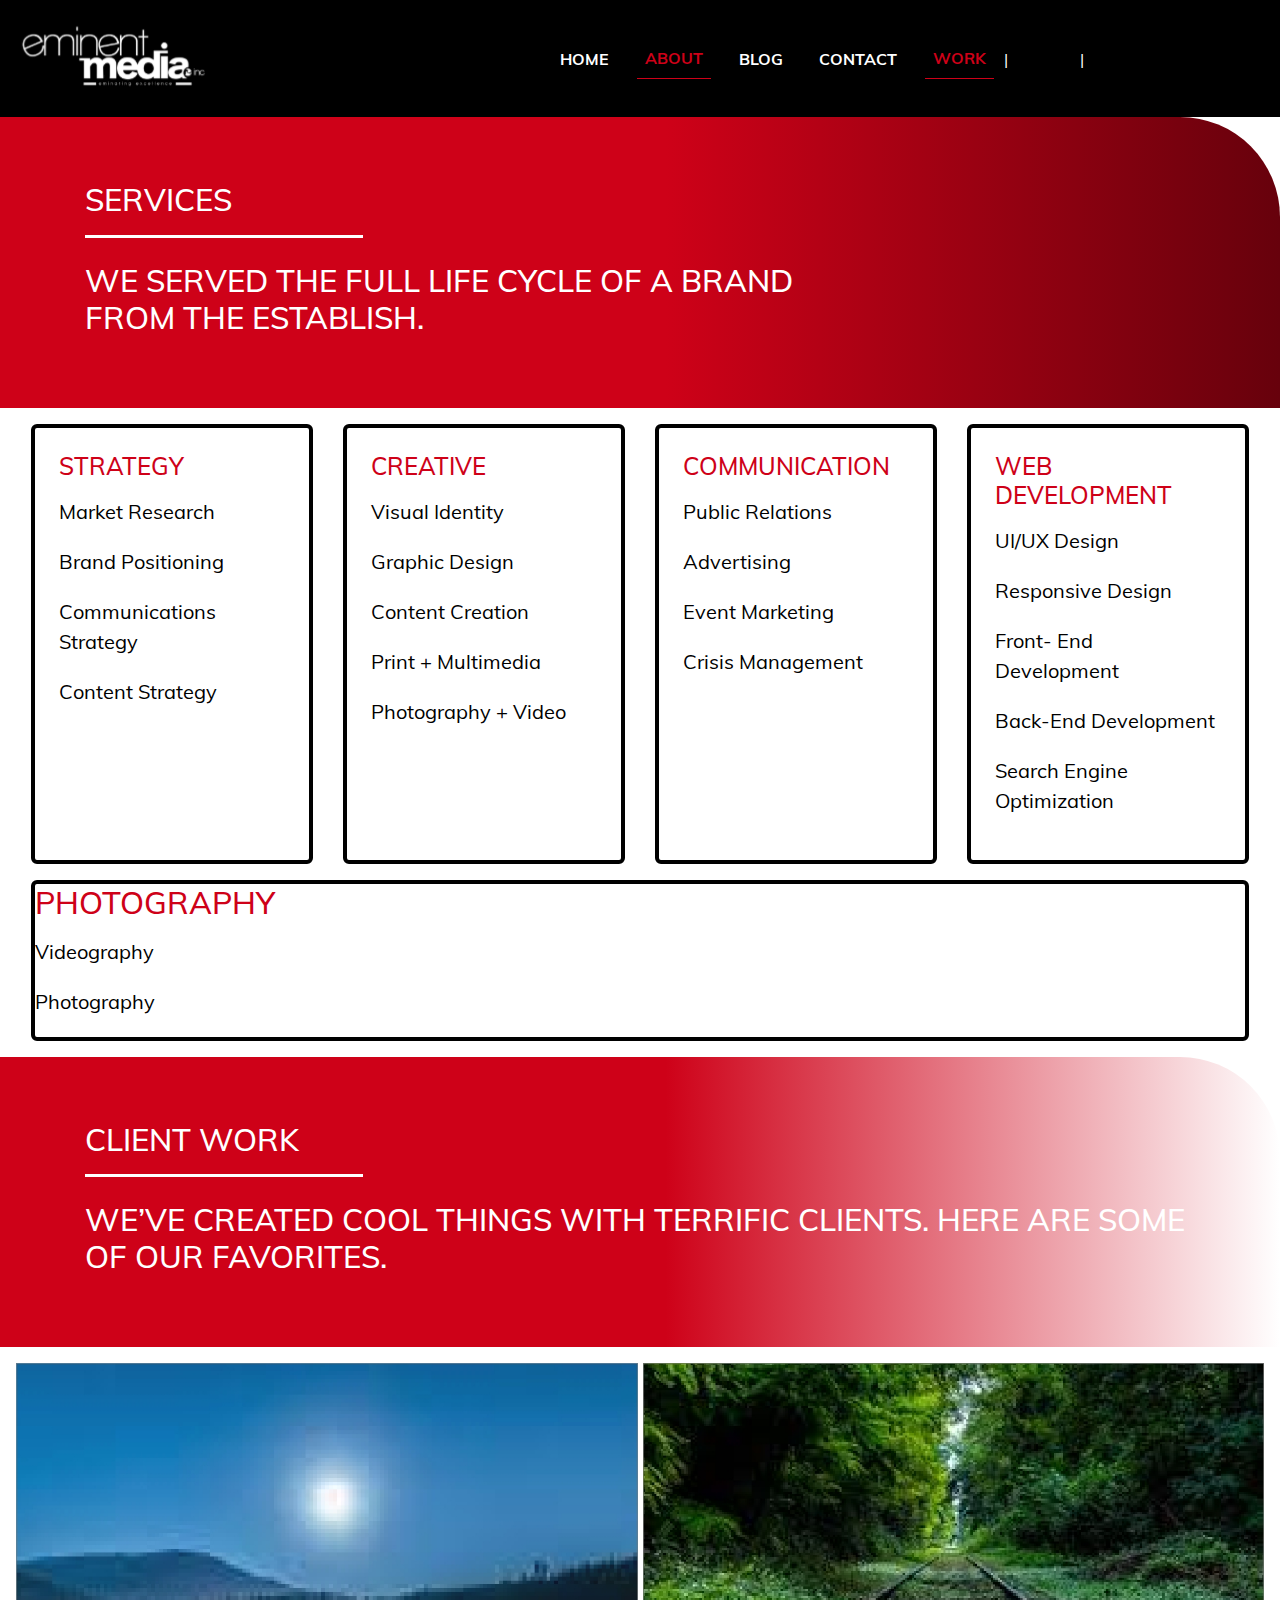
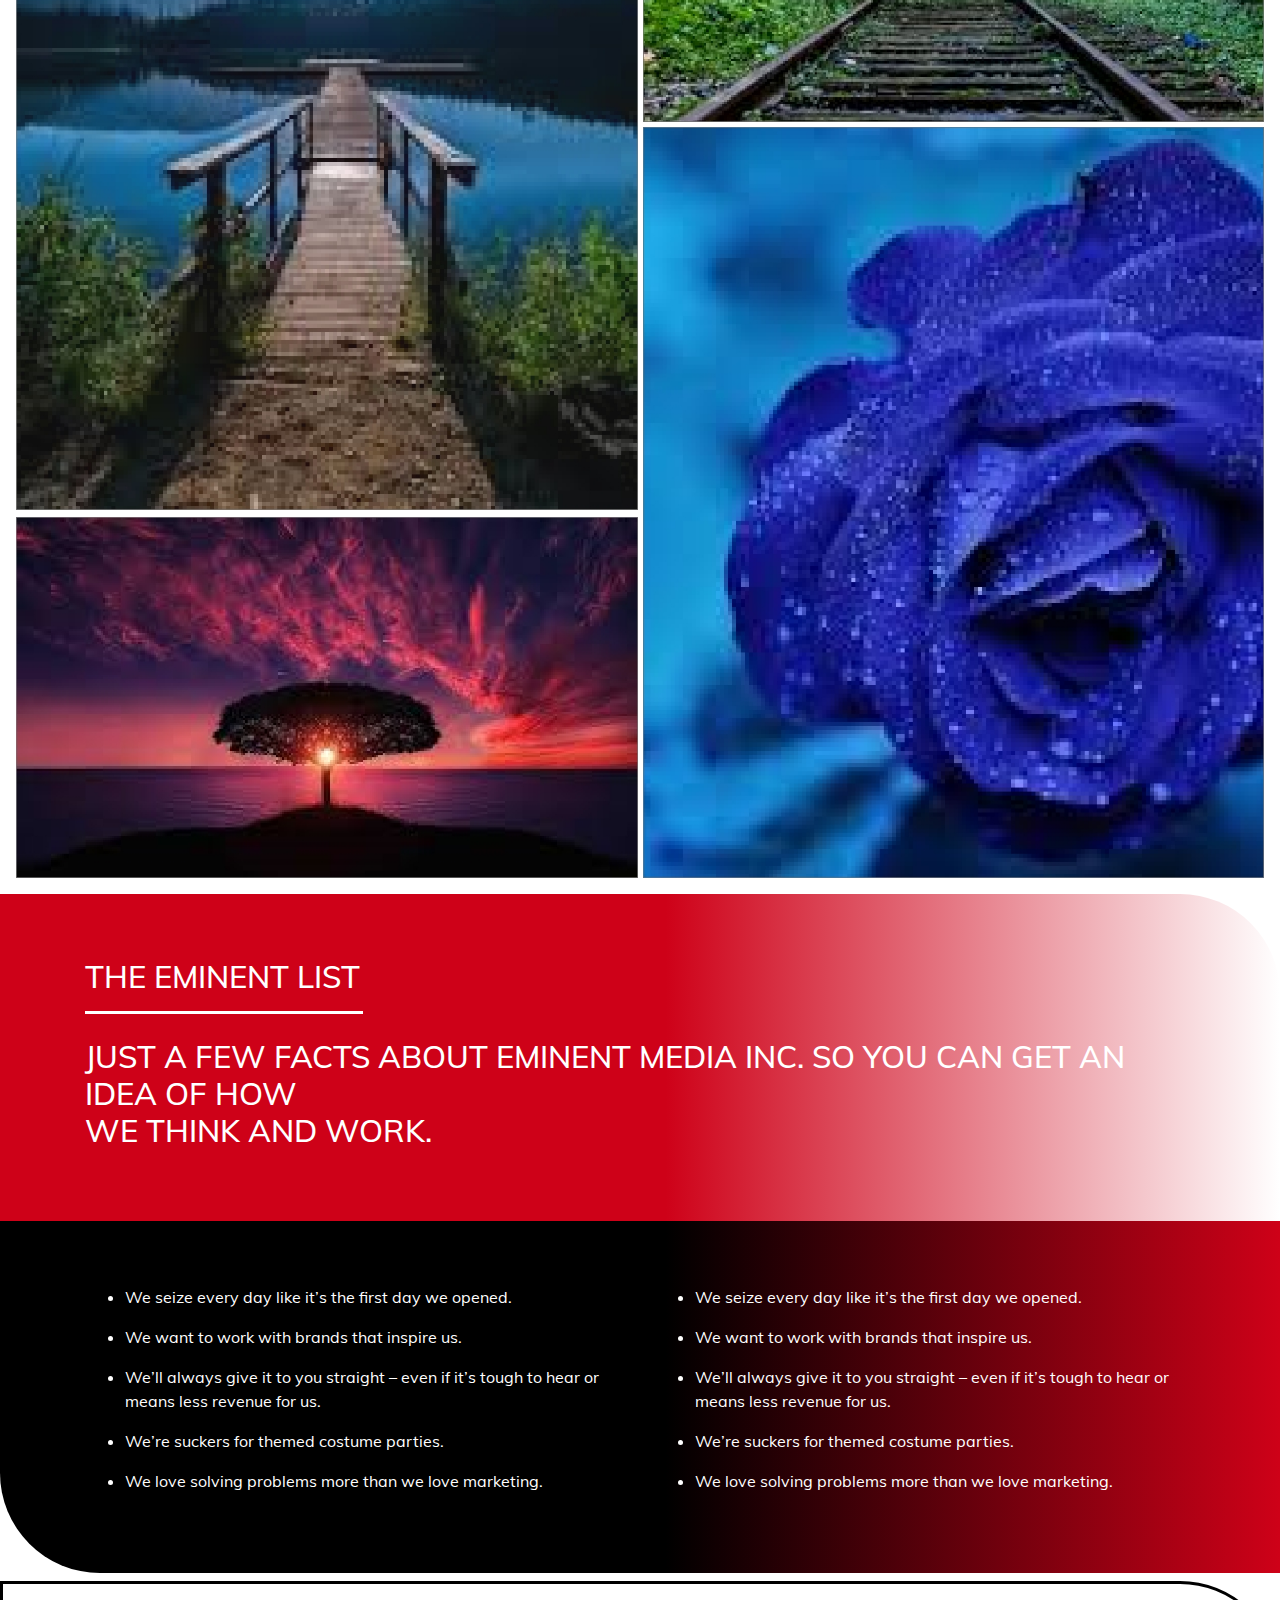
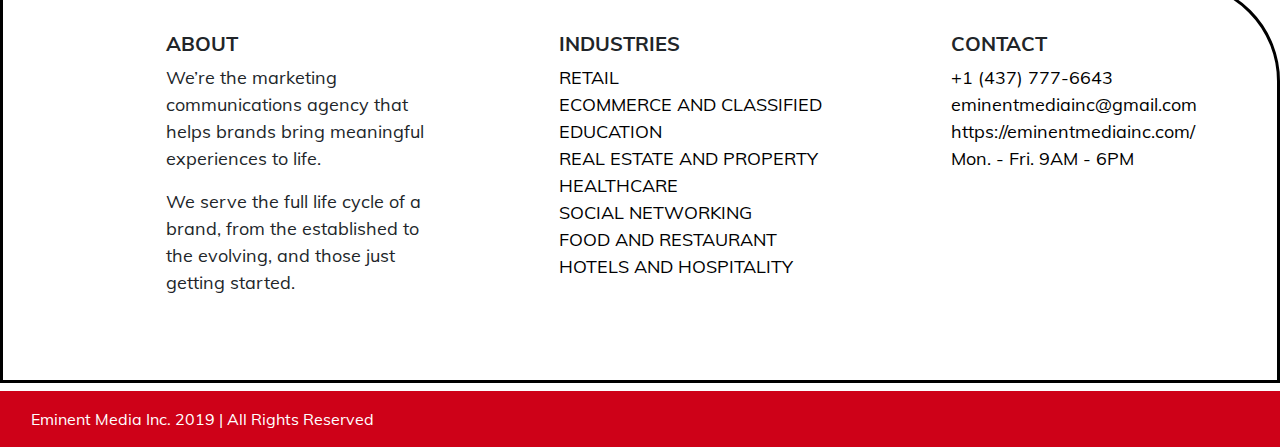
==== index.html @ 81f2ffe5 "Initial commit" ====
<!DOCTYPE html>
<html lang="en">

<head>
	<meta charset="UTF-8">
	<meta name="viewport" content="width=device-width, initial-scale=1.0">
	<meta http-equiv="X-UA-Compatible" content="ie=edge">
	<!-- Bootstrap CSS -->
	<link rel="stylesheet" href="css/bootstrap.min.css">
	<!-- Animate CSS -->
	<link rel="stylesheet" href="css/animate.css">
	<!-- Owl Carousel -->
	<link rel="stylesheet" href="css/owl.carousel.min.css">
	<!-- Fontawesome Kit -->
	<script src="js/fontawesome.js"></script>
	<!-- Style -->
	<link rel="stylesheet" href="css/style.css">
	<title>Homepage</title>
</head>

<body>
	<header class="main_navigation">
		<nav class="navbar navbar-expand-lg navbar-dark bg_black position-relative">
			<a class="navbar-brand" href="#">
				<img src="img/logo.svg" alt="">
			</a>
			<button class="navbar-toggler" type="button" data-toggle="collapse" data-target="#navbarSupportedContent"
				aria-controls="navbarSupportedContent" aria-expanded="false" aria-label="Toggle navigation">
				<span class="navbar-toggler-icon"></span>
			</button>
			<div class="collapse navbar-collapse" id="navbarSupportedContent">
				<ul class="navbar-nav ml-auto d-flex align-items-center">
					<li class="nav-item">
						<a class="nav-link text-white bold text-uppercase" href="javascript:void(0);">
							<i class="fas fa-home"></i> Home
						</a>
					</li>
					<li class="nav-item dropdown-hover">
						<a href="javascript:void(0);" class="nav-link dropbtn text-white nav_active bold text-uppercase"><i class="far fa-gem"></i> About
							<i class="fa fa-caret-down"></i>
						</a>
						<div class="dropdown-content border_bottom_left_radius">
							<div class="dropdown-content-inner pt-5 pb-5 pl-3 pr-3">
								<div class="container-fluid">
									<div class="row">
										<div class="col-4">
											<div class="column-inner">
												<h4 class="color_red bold">CASE STUDIES</h4>
												<p class="color_white mt-4 mb-3">Building meaningful connections between
													our
													clients and their
													customers
												</p>
												<a href="javascript:void(0);"
													class="btn color_red bold red-button border-1px border--red border_radius_0 p-3">OUR
													WORK <i class="fa fa-arrow-right ml-3"></i></a>
											</div>
										</div>
										<div class="col-4 border_left_slim">
											<div class="column-inner">
												<h4 class="color_red bold">INDUSTRIES</h4>
												<ul>
													<li>
														<a href="javascript:void(0);"
															class="color_white color_red_hover">RETAIL</a>
													</li>
													<li>
														<a href="javascript:void(0);"
															class="color_white color_red_hover">ECOMMERCE
															AND
															CLASSIFIED</a>
													</li>
													<li>
														<a href="javascript:void(0);"
															class="color_white color_red_hover">EDUCATION</a>
													</li>
													<li>
														<a href="javascript:void(0);"
															class="color_white color_red_hover">REAL
															ESTATE
															AND
															PROPERTY</a>
													</li>
													<li>
														<a href="javascript:void(0);"
															class="color_white color_red_hover">HEALTHCARE</a>
													</li>
													<li>
														<a href="javascript:void(0);"
															class="color_white color_red_hover">SOCIAL
															NETWORKING</a>
													</li>
													<li>
														<a href="javascript:void(0);"
															class="color_white color_red_hover">FOOD AND
															RESTAURANT</a>
													</li>
													<li>
														<a href="javascript:void(0);"
															class="color_white color_red_hover">HOTELS AND
															HOSPITALITY</a>
													</li>
												</ul>
											</div>
										</div>
										<div class="col-4 border_left_slim">
											<div class="column-inner">
												<h4 class="color_red bold">SERVICES</h4>
												<ul>
													<li>
														<a href="javascript:void(0);"
															class="color_white color_red_hover">BRANDING</a>
													</li>
													<li>
														<a href="javascript:void(0);"
															class="color_white color_red_hover">STRATEGY</a>
													</li>
													<li>
														<a href="javascript:void(0);"
															class="color_white color_red_hover">CREATIVE</a>
													</li>
													<li>
														<a href="javascript:void(0);"
															class="color_white color_red_hover">WEB
															DEVELOPMENT</a>
													</li>
													<li>
														<a href="javascript:void(0);"
															class="color_white color_red_hover">PHOTOGRAPHY</a>
													</li>
													<li>
														<a href="javascript:void(0);"
															class="color_white color_red_hover">PUBLIC
															RELATIONS</a>
													</li>
													<li>
														<a href="javascript:void(0);"
															class="color_white color_red_hover">EVENTS</a>
													</li>
												</ul>
											</div>
										</div>
									</div>
								</div>
							</div>
						</div>
					</li>
					<li class="nav-item">
						<a class="nav-link text-white bold text-uppercase" href="javascript:void(0);">Blog</a>
					</li>
					<li class="nav-item">
						<a class="nav-link text-white bold text-uppercase" href="javascript:void(0);"><i class="fas fa-phone"></i> Contact</a>
					</li>
					<li class="nav-item dropdown-hover">
						<a href="javascript:void(0);" class="nav-link dropbtn text-white nav_active bold text-uppercase">Work
							<i class="fa fa-caret-down"></i>
						</a>
						<div class="dropdown-content border_bottom_left_radius">
							<div class="dropdown-content-inner pt-5 pb-5 pl-3 pr-3">
								<div class="container-fluid">
									<div class="row">
										<div class="col-4">
											<div class="column-inner">
												<h4 class="color_red bold">CASE STUDIES</h4>
												<p class="color_white mt-4 mb-3">Building meaningful connections between
													our
													clients and their
													customers
												</p>
												<a href="javascript:void(0);"
													class="btn color_red bold red-button border-1px border--red border_radius_0 p-3">OUR
													WORK <i class="fa fa-arrow-right ml-3"></i></a>
											</div>
										</div>
										<div class="col-4 border_left_slim">
											<div class="column-inner">
												<h4 class="color_red bold">INDUSTRIES</h4>
												<ul>
													<li>
														<a href="javascript:void(0);"
															class="color_white color_red_hover">RETAIL</a>
													</li>
													<li>
														<a href="javascript:void(0);"
															class="color_white color_red_hover">ECOMMERCE
															AND
															CLASSIFIED</a>
													</li>
													<li>
														<a href="javascript:void(0);"
															class="color_white color_red_hover">EDUCATION</a>
													</li>
													<li>
														<a href="javascript:void(0);"
															class="color_white color_red_hover">REAL
															ESTATE
															AND
															PROPERTY</a>
													</li>
													<li>
														<a href="javascript:void(0);"
															class="color_white color_red_hover">HEALTHCARE</a>
													</li>
													<li>
														<a href="javascript:void(0);"
															class="color_white color_red_hover">SOCIAL
															NETWORKING</a>
													</li>
													<li>
														<a href="javascript:void(0);"
															class="color_white color_red_hover">FOOD AND
															RESTAURANT</a>
													</li>
													<li>
														<a href="javascript:void(0);"
															class="color_white color_red_hover">HOTELS AND
															HOSPITALITY</a>
													</li>
												</ul>
											</div>
										</div>
										<div class="col-4 border_left_slim">
											<div class="column-inner">
												<h4 class="color_red bold">SERVICES</h4>
												<ul>
													<li>
														<a href="javascript:void(0);"
															class="color_white color_red_hover">BRANDING</a>
													</li>
													<li>
														<a href="javascript:void(0);"
															class="color_white color_red_hover">STRATEGY</a>
													</li>
													<li>
														<a href="javascript:void(0);"
															class="color_white color_red_hover">CREATIVE</a>
													</li>
													<li>
														<a href="javascript:void(0);"
															class="color_white color_red_hover">WEB
															DEVELOPMENT</a>
													</li>
													<li>
														<a href="javascript:void(0);"
															class="color_white color_red_hover">PHOTOGRAPHY</a>
													</li>
													<li>
														<a href="javascript:void(0);"
															class="color_white color_red_hover">PUBLIC
															RELATIONS</a>
													</li>
													<li>
														<a href="javascript:void(0);"
															class="color_white color_red_hover">EVENTS</a>
													</li>
												</ul>
											</div>
										</div>
									</div>
								</div>
							</div>
						</div>
					</li>
					<span class="text-white">|</span>
					<li class="nav-item">
						<a href="javascript:void(0);" class="nav-link text-white"><i class="fas fa-search"></i></a>
					</li>
					<li class="nav-item">
						<a href="javascript:void(0);" class="nav-link text-white"><i class="fas fa-info"></i></a>
					</li>
					<span class="text-white">|</span>
					<li class="nav-item">
						<a href="javascript:void(0);" class="nav-link text-white"><i class="fab fa-linkedin-in"></i></a>
					</li>
					<li class="najavascript:void(0);v-item">
						<a href="" class="nav-link text-white"><i class="far fa-envelope"></i></a>
					</li>
					<li class="nav-item">
						<a href="javascript:void(0);" class="nav-link text-white"><i class="fab fa-facebook-f"></i></a>
					</li>
					<li class="nav-item">
						<a href="javascript:void(0);" class="nav-link text-white"><i class="fab fa-instagram"></i></a>
					</li>
					<li class="nav-item">
						<a href="javascript:void(0);" class="nav-link text-white"><i class="fab fa-youtube"></i></a>
					</li>
				</ul>
			</div>
		</nav>
	</header>
	<div class="jumbotron jumbotron-fluid black_red_gradient_bg_light border_top_right_radius">
		<div class="container">
			<h3 class="text-white border_bottom_fat border--white pb-3 w-25">SERVICES</h3>
			<h3 class="text-white pt-3">WE SERVED THE FULL LIFE CYCLE OF A BRAND <br> FROM THE ESTABLISH.
			</h3>
		</div>
	</div>
	<div class="services p-3">
		<div class="container-fluid">
			<div class="row">
				<div class="col-3">
					<div class="border-4px border_radius_6 p-4 w-100 h-100">
						<h4 class="color_red mb-3">STRATEGY</h4>
						<ul>
							<li>Market Research</li>
							<li>Brand Positioning</li>
							<li>Communications Strategy</li>
							<li>Content Strategy</li>
						</ul>
					</div>
				</div>
				<div class="col-3">
					<div class="border-4px border_radius_6 p-4 w-100 h-100">
						<h4 class="color_red mb-3">CREATIVE</h4>
						<ul>
							<li>Visual Identity</li>
							<li>Graphic Design</li>
							<li>Content Creation</li>
							<li>Print + Multimedia</li>
							<li>Photography + Video</li>
						</ul>
					</div>
				</div>
				<div class="col-3">
					<div class="border-4px border_radius_6 p-4 w-100 h-100">
						<h4 class="color_red mb-3">COMMUNICATION</h4>
						<ul>
							<li>Public Relations</li>
							<li>Advertising</li>
							<li>Event Marketing</li>
							<li>Crisis Management</li>
						</ul>
					</div>
				</div>
				<div class="col-3">
					<div class="border-4px border_radius_6 p-4 w-100 h-100">
						<h4 class="color_red mb-3">WEB DEVELOPMENT</h4>
						<ul>
							<li>UI/UX Design</li>
							<li>Responsive Design</li>
							<li>Front- End Development</li>
							<li>Back-End Development</li>
							<li>Search Engine Optimization</li>
						</ul>
					</div>
				</div>
			</div>
			<div class="row mt-3">
				<div class="col">
					<div class="border-4px border_radius_6">
						<div class="row">
							<div class="col-6">
								<div>
									<h3 class="color_red mb-3">
										PHOTOGRAPHY
									</h3>
									<ul>
										<li>Videography</li>
										<li>Photography</li>
									</ul>
								</div>
							</div>
						</div>
					</div>
				</div>
			</div>
		</div>
	</div>
	<div class="jumbotron jumbotron-fluid red_white_gradient_bg border_top_right_radius">
		<div class="container">
			<h3 class="text-white border_bottom_fat border--white pb-3 w-25">CLIENT WORK</h3>
			<h3 class="text-white pt-3">WE’VE CREATED COOL THINGS WITH TERRIFIC CLIENTS. HERE ARE SOME OF OUR FAVORITES.
			</h3>
		</div>
	</div>
	<div class="p-3">
		<div class="photo_gallery">
			<div class="gallery_column gallery_column_1">
				<div class="position-relative">
					<img src="img/first-moon.jpg" alt="">
					<div class="column_overlay d-flex justify-content-center align-items-center">
						<a href="javascript:void(0);" class="text-center">
							<h4 class="bold color_white">
								LATE SESSION
							</h4>
							<p class="color_white">
								FASHION SHOOT
							</p>
						</a>
					</div>
				</div>
			</div>
			<div class="gallery_column gallery_column_2">
				<div class="position-relative">
					<img src="img/train.jpg" alt="">
					<div class="column_overlay d-flex justify-content-center align-items-center">
						<a href="javascript:void(0);" class="text-center">
							<h4 class="bold color_white">
								LATE SESSION
							</h4>
							<p class="color_white">
								FASHION SHOOT
							</p>
						</a>
					</div>
				</div>
			</div>
			<div class="gallery_column gallery_column_3">
				<div class="position-relative">
					<img src="img/pink-evening.jpg" alt="">
					<div class="column_overlay d-flex justify-content-center align-items-center">
						<a href="javascript:void(0);" class="text-center">
							<h4 class="bold color_white">
								LATE SESSION
							</h4>
							<p class="color_white">
								FASHION SHOOT
							</p>
						</a>
					</div>
				</div>
			</div>
			<div class="gallery_column gallery_column_4">
				<div class="position-relative">
					<img src="img/blue-rose.jpg" alt="">
					<div class="column_overlay d-flex justify-content-center align-items-center">
						<a href="javascript:void(0);" class="text-center">
							<h4 class="bold color_white">
								LATE SESSION
							</h4>
							<p class="color_white">
								FASHION SHOOT
							</p>
						</a>
					</div>
				</div>
			</div>
		</div>
	</div>
	<div class="jumbotron jumbotron-fluid red_white_gradient_bg border_top_right_radius">
		<div class="container">
			<h3 class="text-white border_bottom_fat border--white pb-3 w-25">THE EMINENT LIST</h3>
			<h3 class="text-white pt-3">JUST A FEW FACTS ABOUT EMINENT MEDIA INC. SO YOU CAN GET AN IDEA OF HOW <br>WE
				THINK AND WORK.
			</h3>
		</div>
	</div>
	<div class="jumbotron jumbotron-fluid black_red_gradient_bg border_bottom_left_radius">
		<div class="container">
			<div class="row">
				<div class="col-lg-6">
					<ul class="color_white">
						<li>
							<p>
								We seize every day like it’s the first day we opened.
							</p>
						</li>
						<li>
							<p>
								We want to work with brands that inspire us.
							</p>
						</li>
						<li>
							<p>
								We’ll always give it to you straight – even if it’s tough to hear or means less revenue
								for us.
							</p>
						</li>
						<li>
							<p>
								We’re suckers for themed costume parties.
							</p>
						</li>
						<li>
							<p>
								We love solving problems more than we love marketing.
							</p>
						</li>
					</ul>
				</div>
				<div class="col-lg-6">
					<ul class="color_white">
						<li>
							<p>
								We seize every day like it’s the first day we opened.
							</p>
						</li>
						<li>
							<p>
								We want to work with brands that inspire us.
							</p>
						</li>
						<li>
							<p>
								We’ll always give it to you straight – even if it’s tough to hear or means less revenue
								for us.
							</p>
						</li>
						<li>
							<p>
								We’re suckers for themed costume parties.
							</p>
						</li>
						<li>
							<p>
								We love solving problems more than we love marketing.
							</p>
						</li>
					</ul>
				</div>
			</div>
		</div>
	</div>
	<footer class="footer mt-2">
		<div class="border-3px border_top_right_radius p-5">
			<div class="container-fluid">
				<div class="row">
					<div class="col-lg-4 col-md-6">
						<div class="column-inner">
							<h5 class="bold">
								ABOUT
							</h5>
							<p>
								We’re the marketing communications agency that helps brands bring meaningful experiences
								to
								life.
							</p>
							<p>
								We serve the full life cycle of a brand, from the established
								to the evolving, and those just getting started.
							</p>
						</div>
					</div>
					<div class="col-lg-4 col-md-6">
						<div class="column-inner">
							<h5 class="bold">INDUSTRIES</h5>
							<ul>
								<li>
									<a href="javascript:void(0);" class="color_black color_red_hover">RETAIL</a>
								</li>
								<li>
									<a href="javascript:void(0);" class="color_black color_red_hover">ECOMMERCE
										AND
										CLASSIFIED</a>
								</li>
								<li>
									<a href="javascript:void(0);" class="color_black color_red_hover">EDUCATION</a>
								</li>
								<li>
									<a href="javascript:void(0);" class="color_black color_red_hover">REAL
										ESTATE
										AND
										PROPERTY</a>
								</li>
								<li>
									<a href="javascript:void(0);" class="color_black color_red_hover">HEALTHCARE</a>
								</li>
								<li>
									<a href="javascript:void(0);" class="color_black color_red_hover">SOCIAL
										NETWORKING</a>
								</li>
								<li>
									<a href="javascript:void(0);" class="color_black color_red_hover">FOOD AND
										RESTAURANT</a>
								</li>
								<li>
									<a href="javascript:void(0);" class="color_black color_red_hover">HOTELS AND
										HOSPITALITY</a>
								</li>
							</ul>
						</div>
					</div>
					<div class="col-lg-4 col-md-6">
						<div class="column-inner">
							<h5 class="bold">
								CONTACT
							</h5>
							<ul>
								<li>
									<a href="javascript:void(0);" class="color_black">
										<i class="fa fa-phone"></i> +1 (437) 777-6643
									</a>
								</li>
								<li>
									<a href="javascript:void(0);" class="color_black">
										<i class="fa fa-envelope"></i> eminentmediainc@gmail.com
									</a>
								</li>
								<li>
									<a href="javascript:void(0);" class="color_black">
										<i class="fa fa-box"></i> https://eminentmediainc.com/
									</a>
								</li>
								<li>
									<a href="javascript:void(0);" class="color_black">
										<i class="fa fa-clock"></i> Mon. - Fri. 9AM - 6PM
									</a>
								</li>
							</ul>
						</div>
					</div>
				</div>
			</div>
		</div>
		<div class="footer_bottom mt-2">
			<div class="bg_red p-3">
				<div class="container-fluid">
					<div class="d-flex justify-content-between align-items-center">
						<div class="color_white">
							Eminent Media Inc. 2019 | All Rights Reserved
						</div>
						<ul class="d-flex social_links">
							<li>
								<a href="javascript:void(0);" class="color_white">
									<i class="fab fa-linkedin-in"></i>
								</a>
							</li>
							<li>
								<a href="javascript:void(0);" class="color_white">
									<i class="far fa-envelope"></i>
								</a>
							</li>
							<li>
								<a href="javascript:void(0);" class="color_white">
									<i class="fab fa-facebook-f"></i>
								</a>
							</li>
							<li>
								<a href="javascript:void(0);" class="color_white">
									<i class="fab fa-instagram"></i>
								</a>
							</li>
							<li>
								<a href="javascript:void(0);" class="color_white">
									<i class="fab fa-youtube"></i>
								</a>
							</li>
						</ul>
					</div>
				</div>
			</div>
		</div>
	</footer>
	<!-- Script tags -->
	<script src="js/jquery.js"></script>
	<script src="js/bootstrap.js"></script>
	<script src="js/popper.js"></script>
	<script src="js/owl.carousel.min.js"></script>
	<script src="js/gsap.min.js"></script>
	<script src="js/CSSRulePlugin3.min.js"></script>
	<script src="js/TweenMax.min.js"></script>
	<script src="js/custom.js"></script>
</body>

</html>
---- css/style.css ----
:root {
  --color_black: #000;
  --color_red: #ce0118;
  --color_white: #ffffff;
  --border_color: #a4a4a4;
  --color_blue:#0175CE;
}

.color_red {
  color: var(--color_red) !important;
}

.color_white {
  color: var(--color_white) !important;
}

.color_black {
  color: var(--color_black) !important;
}

.color_blue {
  color: var(--color_blue) !important;
}

.bg_black {
  background-color: var(--color_black);
}

.bg_red {
  background-color: var(--color_red);
}

.red_white_gradient_bg {
  background: var(--color_red) !important;
  background: -webkit-gradient(linear, left top, right top, color-stop(52%, var(--color_red)), to(var(--color_white))) !important;
  background: linear-gradient(90deg, var(--color_red) 52%, var(--color_white) 100%) !important;
}

.black_red_gradient_bg {
  background: var(--color_black) !important;
  background: -webkit-gradient(linear, left top, right top, color-stop(52%, var(--color_black)), to(var(--color_red))) !important;
  background: linear-gradient(90deg, var(--color_black) 52%, var(--color_red) 100%) !important;
}

.black_red_gradient_bg_180 {
  background: #ce0118 !important;
  background: -webkit-gradient(linear, left top, left bottom, from(#ce0118), to(var(--color_black))) !important;
  background: linear-gradient(180deg, #ce0118 0%, var(--color_black) 100%) !important;
}

.black_red_gradient_bg_light {
  background: var(--color_red) !important;
  background: -webkit-gradient(linear, left top, right top, color-stop(52%, #ce0118), to(#67010c)) !important;
  background: linear-gradient(90deg, #ce0118 52%, #67010c 100%) !important;
}

.border-1px {
  border: 1px solid #000;
}

.border-3px {
  border: 3px solid #000;
}

.border-4px {
  border: 4px solid #000;
}

.border_top_slim {
  border-top: 1px solid var(--border_color);
}

.border_top_fat {
  border-top: 3px solid var(--border_color);
}

.border_right_slim {
  border-right: 1px solid var(--border_color);
}

.border_right_fat {
  border-right: 3px solid var(--border_color);
}

.border_bottom_slim {
  border-bottom: 1px solid var(--border_color);
}

.border_bottom_fat {
  border-bottom: 3px solid var(--border_color);
}

.border_left_slim {
  border-left: 1px solid var(--border_color);
}

.border_left_fat {
  border-left: 3px solid var(--border_color);
}

.border_radius_0 {
  border-radius: 0px !important;
}

.border_radius_6 {
  border-radius: 6px !important;
}

.border_radius_20 {
  border-radius: 20px !important;
}

.border_top_right_radius_20 {
  border-top-right-radius: 20px !important;
}

.border_top_right_radius_50 {
  border-top-right-radius: 50px !important;
}

.border_top_left_radius_20 {
  border-top-left-radius: 20px !important;
}

.border_top_right_radius {
  border-top-right-radius: 100px !important;
}

.border_top_left_radius {
  border-top-left-radius: 100px !important;
}

.border_bottom_right_radius {
  border-bottom-right-radius: 100px !important;
}

.border_bottom_left_radius {
  border-bottom-left-radius: 100px !important;
}

.border--red {
  border-color: var(--color_red) !important;
}

.border--black {
  border-color: var(--color_black) !important;
}

.border--white {
  border-color: var(--color_white) !important;
}

/**************************
        Typography
****************************/
@font-face {
  font-family: muliRegular;
  src: url(../font/Muli-VariableFont_wght.ttf);
}

@font-face {
  font-family: muliItalic;
  src: url(../font/Muli-Italic-VariableFont_wght.ttf);
}

@font-face {
  font-family: muliBold;
  src: url(../font/Muli-Bold.ttf);
}

h1 {
  font-size: 94px;
}

h2 {
  font-size: 50px;
}

h3 {
  font-size: 31px;
}

h4 {
  font-size: 24px;
}

h5 {
  font-size: 20px;
}

.bold {
  font-family: muliBold;
}

/**************************
        Images
****************************/
img {
  max-width: 100% !important;
}

.hero_img {
  background-size: cover;
  background-position: center;
  background-repeat: no-repeat;
  height: 100vh;
}

.about_hero {
  background-image: url("../img/Group63.png");
}

.career_hero {
  background-image: url("../img/Group62.png");
}

/**************************
        Main CSS
****************************/
body {
  font-family: muliRegular !important;
  margin: 0px;
  padding: 0px;
}

.nav_active {
  color: var(--color_red) !important;
  border-bottom: 1px solid var(--color_red);
  margin-bottom: -1px;
}

.column-inner {
  margin: 0px 100px;
  min-width: 270px;
  min-height: 300px;
}

.column-inner .red-button:hover {
  background-color: var(--color_red);
  color: var(--color_white) !important;
}

.column-inner h4 {
  margin-bottom: 20px;
}

.column-inner ul {
  list-style: none;
  padding-left: 0px;
}

.main_navigation {
  /* Responsive layout - makes the three columns stack on top of each other instead of next to each other */
}

.main_navigation .navbar-brand img {
  width: 200px;
}

.main_navigation .nav-link {
  margin: 0px 10px;
}

.main_navigation .nav-link:hover {
  color: var(--color_red) !important;
  border-bottom: 1px solid var(--color_red);
  margin-bottom: -1px;
}

.main_navigation .dropdown {
  float: left;
  overflow: hidden;
}

.main_navigation .dropdown-content {
  display: none;
  position: absolute;
  background-color: var(--color_black);
  opacity: 0.9;
  width: 100%;
  left: 0;
  top: 0;
  z-index: 1;
  margin-top: 80px;
}

.main_navigation .dropdown-hover:hover .dropdown-content {
  display: block;
}

@media screen and (max-width: 600px) {
  .main_navigation .column {
    width: 100%;
    height: auto;
  }
}

.footer .column-inner p {
  font-size: 18px;
}

.footer .column-inner a {
  font-size: 18px;
}

#more {
  display: none;
}

.social_links {
  list-style-type: none;
  margin: 0px;
}

.social_links li {
  margin-left: 10px;
}

/**************************
        Jumbotrons
****************************/
.jumbotron {
  margin: 0px;
}

/**************************
        Gallery
****************************/
.photo_gallery {
  display: -ms-grid;
  display: grid;
  height: auto;
  -ms-grid-columns: 1fr 1fr;
      grid-template-columns: 1fr 1fr;
      grid-template-areas: "first second" "first fourth" "first fourth" "third fourth";
  grid-gap: 5px;
}

.gallery_column_1 {
  -ms-grid-row: 1;
  -ms-grid-row-span: 3;
  -ms-grid-column: 1;
  grid-area: first;
}

.gallery_column_2 {
  -ms-grid-row: 1;
  -ms-grid-column: 2;
  grid-area: second;
}

.gallery_column_3 {
  -ms-grid-row: 4;
  -ms-grid-column: 1;
  grid-area: third;
}

.gallery_column_4 {
  -ms-grid-row: 2;
  -ms-grid-row-span: 3;
  -ms-grid-column: 2;
  grid-area: fourth;
}

/* Gallery column overlay css */
.gallery_column img {
  vertical-align: middle;
  width: 100%;
}

.column_overlay {
  visibility: hidden;
  position: absolute;
  top: 0;
}

.column_overlay a {
  text-decoration: none;
}

.gallery_column:hover .column_overlay {
  visibility: visible;
  width: 100%;
  height: 100%;
  -webkit-transition: 1s all;
  transition: 1s all;
  background-color: var(--color_black);
  opacity: 0.9;
}

.services ul {
  list-style-type: none;
  padding: 0;
}

.services ul li {
  margin-bottom: 20px;
  color: var(--color_black);
  font-size: 20px;
}

.team .personsData {
  z-index: 1;
  position: absolute;
  left: 0;
}

/* Responsive layout */
@media screen and (max-width: 800px) {
  .photo_gallery {
    -ms-grid-columns: 1fr;
        grid-template-columns: 1fr;
        grid-template-areas: "first" "second" "third" "fourth";
  }
}

.about-image-gallery .gallery {
  display: -ms-grid;
  display: grid;
  -ms-grid-columns: (1fr)[8];
      grid-template-columns: repeat(8, 1fr);
  -ms-grid-rows: (7vw)[6];
      grid-template-rows: repeat(6, 7vw);
  grid-gap: 15px;
}

.about-image-gallery .gallery__item {
  margin: 0px;
}

.about-image-gallery .gallery__img {
  width: 100%;
  height: 100%;
  -o-object-fit: cover;
     object-fit: cover;
}

.about-image-gallery .gallery__item--1 {
  -ms-grid-column: 1;
      grid-column-start: 1;
  grid-column-end: 3;
  -ms-grid-row: 1;
      grid-row-start: 1;
  grid-row-end: 7;
}

.about-image-gallery .gallery__item--2 {
  -ms-grid-column: 3;
      grid-column-start: 3;
  grid-column-end: 7;
  -ms-grid-row: 1;
      grid-row-start: 1;
  grid-row-end: 4;
}

.about-image-gallery .gallery__item--3 {
  -ms-grid-column: 7;
      grid-column-start: 7;
  grid-column-end: 9;
  -ms-grid-row: 1;
      grid-row-start: 1;
  grid-row-end: 4;
}

.about-image-gallery .gallery__item--4 {
  -ms-grid-column: 3;
      grid-column-start: 3;
  grid-column-end: 6;
  -ms-grid-row: 4;
      grid-row-start: 4;
  grid-row-end: 7;
}

.about-image-gallery .gallery__item--5 {
  -ms-grid-column: 6;
      grid-column-start: 6;
  grid-column-end: 9;
  -ms-grid-row: 4;
      grid-row-start: 4;
  grid-row-end: 7;
}
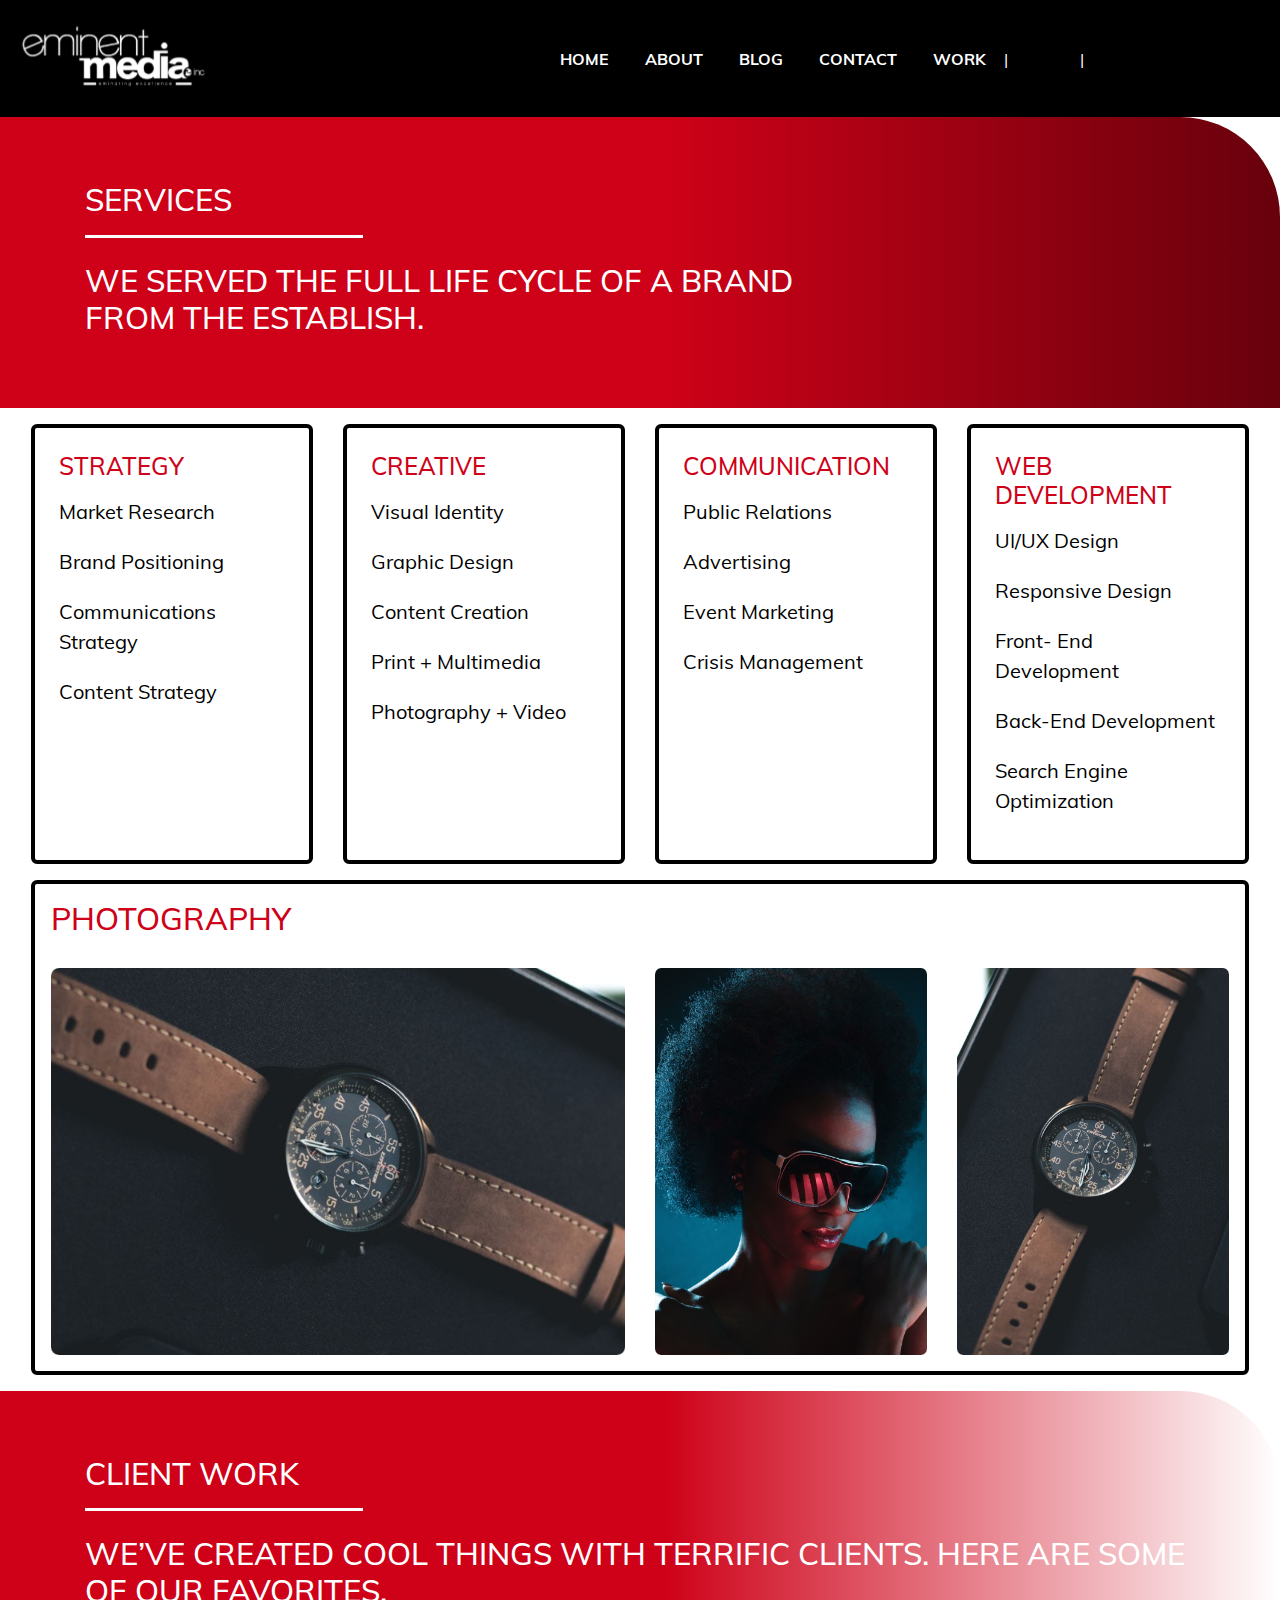
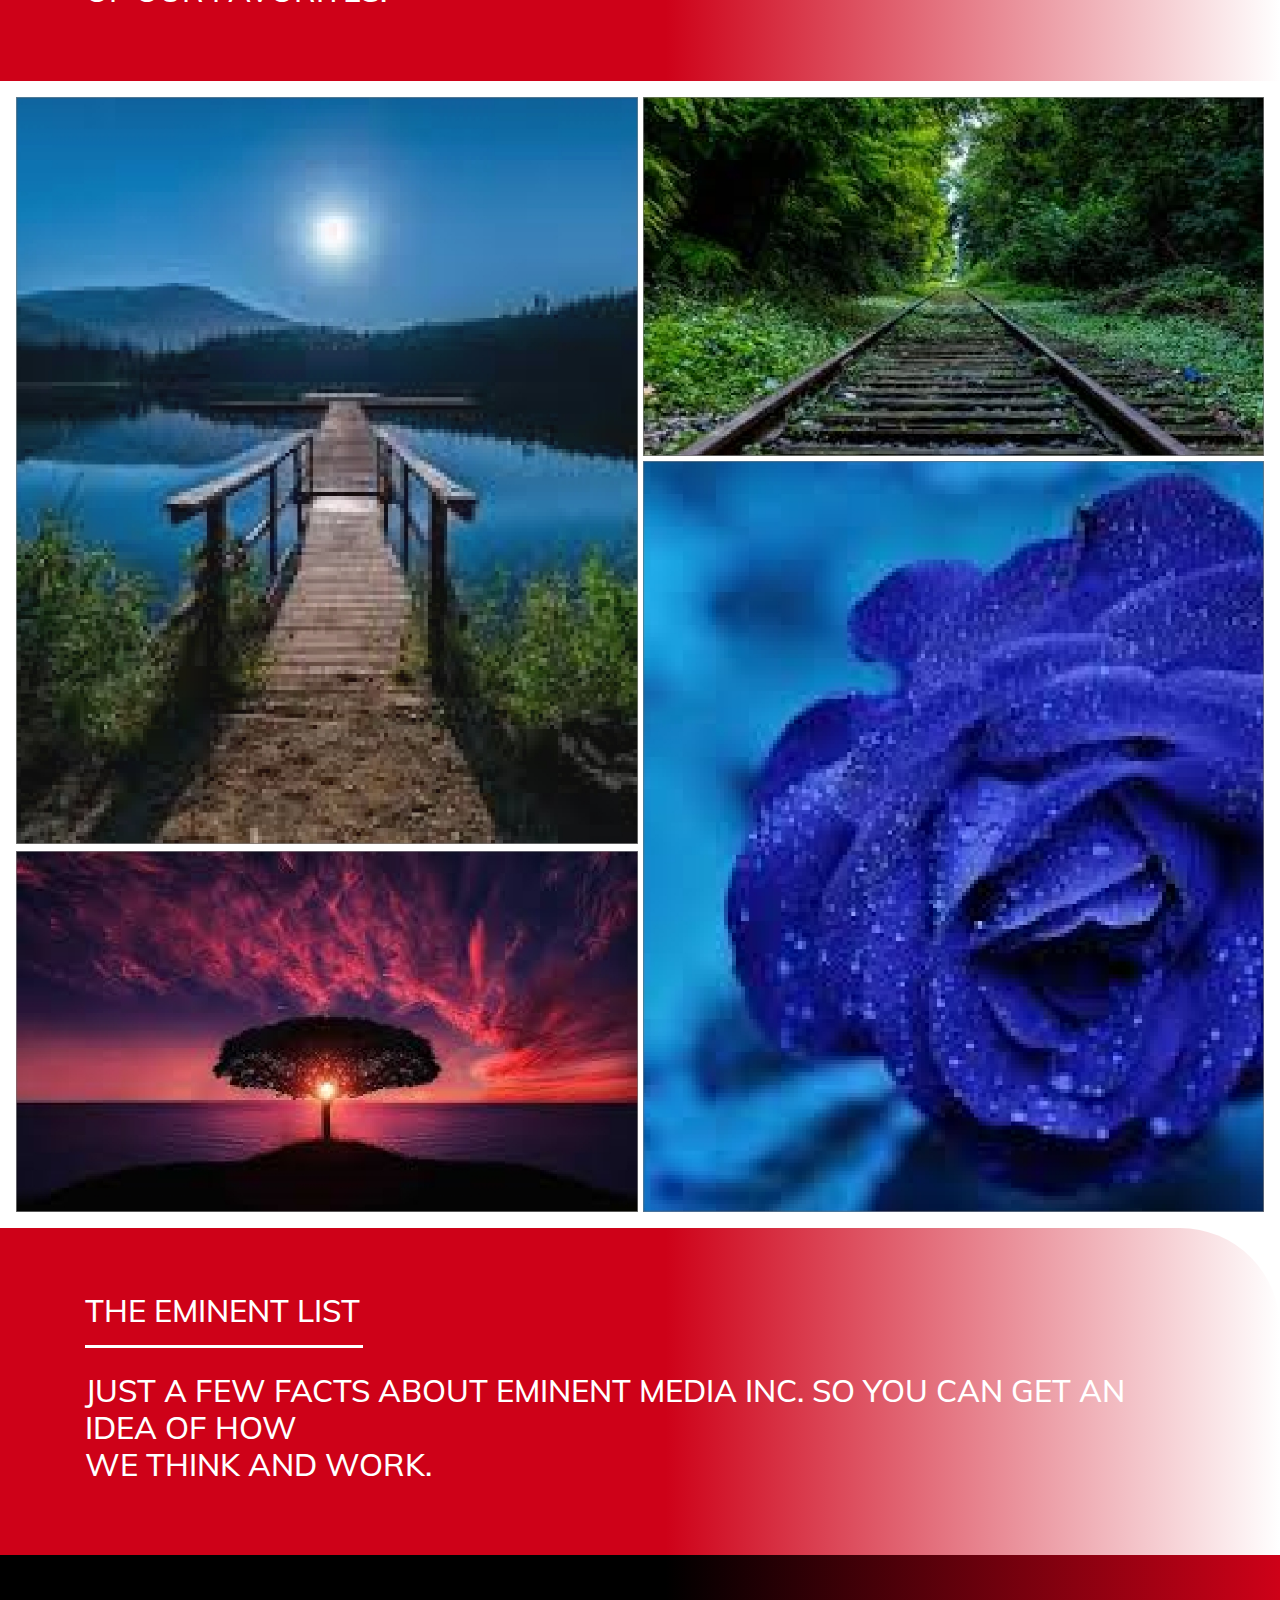
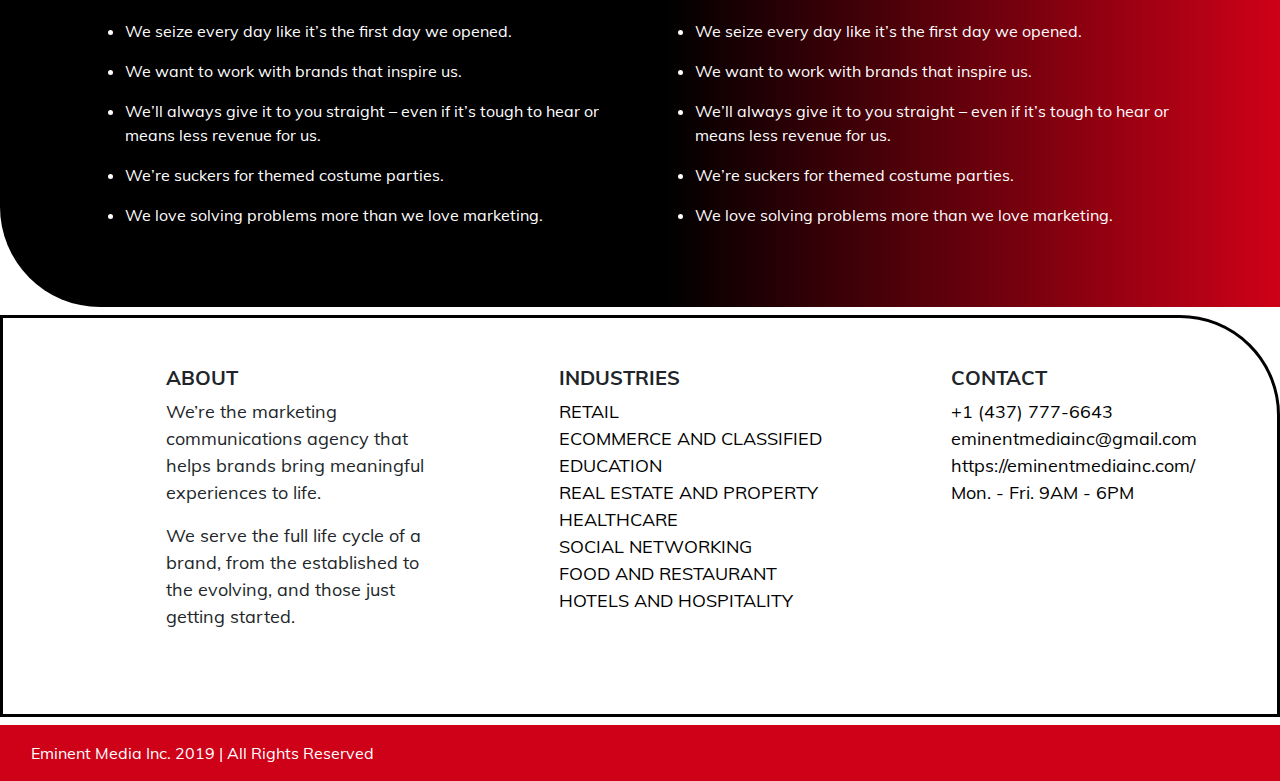
==== commit f6266f73: "Changes and fixed some responsiveness issues." ====
--- a/index.html
+++ b/index.html
@@ -36,10 +36,42 @@
 						</a>
 					</li>
 					<li class="nav-item dropdown-hover">
-						<a href="javascript:void(0);" class="nav-link dropbtn text-white nav_active bold text-uppercase"><i class="far fa-gem"></i> About
+						<a href="javascript:void(0);" class="nav-link dropbtn text-white bold text-uppercase"><i class="far fa-gem"></i> About
 							<i class="fa fa-caret-down"></i>
 						</a>
-						<div class="dropdown-content border_bottom_left_radius">
+						<div class="dropdown-content border_bottom_left_radius_30">
+							<div class="dropdown-content-inner pt-5 pb-5 pl-3 pr-3">
+								<div class="container-fluid">
+									<div class="row">
+										<div class="col-12">
+											<div class="d-flex justify-content-center align-items-center">
+												<a href="javascript:void(0);" class="text-decoration-none m-3">
+													<h4 class="text-white bold">lorem</h4>
+												</a>
+												<a href="javascript:void(0);" class="text-decoration-none m-3">
+													<h4 class="text-white bold">lorem</h4>
+												</a>
+												<a href="javascript:void(0);" class="text-decoration-none m-3">
+													<h4 class="text-white bold">lorem</h4>
+												</a>
+											</div>
+										</div>
+									</div>
+								</div>
+							</div>
+						</div>
+					</li>
+					<li class="nav-item">
+						<a class="nav-link text-white bold text-uppercase" href="javascript:void(0);">Blog</a>
+					</li>
+					<li class="nav-item">
+						<a class="nav-link text-white bold text-uppercase" href="javascript:void(0);"><i class="fas fa-phone"></i> Contact</a>
+					</li>
+					<li class="nav-item dropdown-hover">
+						<a href="javascript:void(0);" class="nav-link dropbtn text-white bold text-uppercase"><i class="fas fa-briefcase"></i> Work
+							<i class="fa fa-caret-down"></i>
+						</a>
+						<div class="dropdown-content border_bottom_left_radius_30">
 							<div class="dropdown-content-inner pt-5 pb-5 pl-3 pr-3">
 								<div class="container-fluid">
 									<div class="row">
@@ -145,122 +177,6 @@
 							</div>
 						</div>
 					</li>
-					<li class="nav-item">
-						<a class="nav-link text-white bold text-uppercase" href="javascript:void(0);">Blog</a>
-					</li>
-					<li class="nav-item">
-						<a class="nav-link text-white bold text-uppercase" href="javascript:void(0);"><i class="fas fa-phone"></i> Contact</a>
-					</li>
-					<li class="nav-item dropdown-hover">
-						<a href="javascript:void(0);" class="nav-link dropbtn text-white nav_active bold text-uppercase">Work
-							<i class="fa fa-caret-down"></i>
-						</a>
-						<div class="dropdown-content border_bottom_left_radius">
-							<div class="dropdown-content-inner pt-5 pb-5 pl-3 pr-3">
-								<div class="container-fluid">
-									<div class="row">
-										<div class="col-4">
-											<div class="column-inner">
-												<h4 class="color_red bold">CASE STUDIES</h4>
-												<p class="color_white mt-4 mb-3">Building meaningful connections between
-													our
-													clients and their
-													customers
-												</p>
-												<a href="javascript:void(0);"
-													class="btn color_red bold red-button border-1px border--red border_radius_0 p-3">OUR
-													WORK <i class="fa fa-arrow-right ml-3"></i></a>
-											</div>
-										</div>
-										<div class="col-4 border_left_slim">
-											<div class="column-inner">
-												<h4 class="color_red bold">INDUSTRIES</h4>
-												<ul>
-													<li>
-														<a href="javascript:void(0);"
-															class="color_white color_red_hover">RETAIL</a>
-													</li>
-													<li>
-														<a href="javascript:void(0);"
-															class="color_white color_red_hover">ECOMMERCE
-															AND
-															CLASSIFIED</a>
-													</li>
-													<li>
-														<a href="javascript:void(0);"
-															class="color_white color_red_hover">EDUCATION</a>
-													</li>
-													<li>
-														<a href="javascript:void(0);"
-															class="color_white color_red_hover">REAL
-															ESTATE
-															AND
-															PROPERTY</a>
-													</li>
-													<li>
-														<a href="javascript:void(0);"
-															class="color_white color_red_hover">HEALTHCARE</a>
-													</li>
-													<li>
-														<a href="javascript:void(0);"
-															class="color_white color_red_hover">SOCIAL
-															NETWORKING</a>
-													</li>
-													<li>
-														<a href="javascript:void(0);"
-															class="color_white color_red_hover">FOOD AND
-															RESTAURANT</a>
-													</li>
-													<li>
-														<a href="javascript:void(0);"
-															class="color_white color_red_hover">HOTELS AND
-															HOSPITALITY</a>
-													</li>
-												</ul>
-											</div>
-										</div>
-										<div class="col-4 border_left_slim">
-											<div class="column-inner">
-												<h4 class="color_red bold">SERVICES</h4>
-												<ul>
-													<li>
-														<a href="javascript:void(0);"
-															class="color_white color_red_hover">BRANDING</a>
-													</li>
-													<li>
-														<a href="javascript:void(0);"
-															class="color_white color_red_hover">STRATEGY</a>
-													</li>
-													<li>
-														<a href="javascript:void(0);"
-															class="color_white color_red_hover">CREATIVE</a>
-													</li>
-													<li>
-														<a href="javascript:void(0);"
-															class="color_white color_red_hover">WEB
-															DEVELOPMENT</a>
-													</li>
-													<li>
-														<a href="javascript:void(0);"
-															class="color_white color_red_hover">PHOTOGRAPHY</a>
-													</li>
-													<li>
-														<a href="javascript:void(0);"
-															class="color_white color_red_hover">PUBLIC
-															RELATIONS</a>
-													</li>
-													<li>
-														<a href="javascript:void(0);"
-															class="color_white color_red_hover">EVENTS</a>
-													</li>
-												</ul>
-											</div>
-										</div>
-									</div>
-								</div>
-							</div>
-						</div>
-					</li>
 					<span class="text-white">|</span>
 					<li class="nav-item">
 						<a href="javascript:void(0);" class="nav-link text-white"><i class="fas fa-search"></i></a>
@@ -298,7 +214,7 @@
 	<div class="services p-3">
 		<div class="container-fluid">
 			<div class="row">
-				<div class="col-3">
+				<div class="col-xl-3 col-md-6 col-sm-12">
 					<div class="border-4px border_radius_6 p-4 w-100 h-100">
 						<h4 class="color_red mb-3">STRATEGY</h4>
 						<ul>
@@ -309,7 +225,7 @@
 						</ul>
 					</div>
 				</div>
-				<div class="col-3">
+				<div class="col-xl-3 col-md-6 col-sm-12">
 					<div class="border-4px border_radius_6 p-4 w-100 h-100">
 						<h4 class="color_red mb-3">CREATIVE</h4>
 						<ul>
@@ -321,7 +237,7 @@
 						</ul>
 					</div>
 				</div>
-				<div class="col-3">
+				<div class="col-xl-3 col-md-6 col-sm-12">
 					<div class="border-4px border_radius_6 p-4 w-100 h-100">
 						<h4 class="color_red mb-3">COMMUNICATION</h4>
 						<ul>
@@ -332,7 +248,7 @@
 						</ul>
 					</div>
 				</div>
-				<div class="col-3">
+				<div class="col-xl-3 col-md-6 col-sm-12">
 					<div class="border-4px border_radius_6 p-4 w-100 h-100">
 						<h4 class="color_red mb-3">WEB DEVELOPMENT</h4>
 						<ul>
@@ -345,25 +261,24 @@
 					</div>
 				</div>
 			</div>
-			<div class="row mt-3">
-				<div class="col">
-					<div class="border-4px border_radius_6">
-						<div class="row">
-							<div class="col-6">
-								<div>
-									<h3 class="color_red mb-3">
-										PHOTOGRAPHY
-									</h3>
-									<ul>
-										<li>Videography</li>
-										<li>Photography</li>
-									</ul>
-								</div>
-							</div>
-						</div>
-					</div>
-				</div>
-			</div>
+
+			<div class="photography border-4px border_radius_6 mt-3 p-3">
+				<h3 class="color_red mb-3">
+					PHOTOGRAPHY
+				</h3>
+				<div class="row">
+					<div class="col-lg-6 col-md-12">
+						<img src="./img/watch_photography.png" alt="">
+					</div>
+					<div class="col-lg-3 col-md-6">
+						<img src="./img/girl_photography.png" alt="">
+					</div>
+					<div class="col-lg-3 col-md-6">
+						<img src="./img/watch_2_photography.png" alt="">
+					</div>
+				</div>
+			</div>
+
 		</div>
 	</div>
 	<div class="jumbotron jumbotron-fluid red_white_gradient_bg border_top_right_radius">
--- a/css/style.css
+++ b/css/style.css
@@ -114,12 +114,40 @@
   border-top-right-radius: 20px !important;
 }
 
+.border_top_left_radius_20 {
+  border-top-left-radius: 20px !important;
+}
+
+.border_bottom_right_radius_20 {
+  border-bottom-right-radius: 20px !important;
+}
+
+.border_bottom_left_radius_20 {
+  border-bottom-left-radius: 20px !important;
+}
+
+.border_top_right_radius_30 {
+  border-top-right-radius: 30px !important;
+}
+
+.border_top_left_radius_30 {
+  border-top-left-radius: 30px !important;
+}
+
+.border_bottom_right_radius_30 {
+  border-bottom-right-radius: 30px !important;
+}
+
+.border_bottom_left_radius_30 {
+  border-bottom-left-radius: 30px !important;
+}
+
 .border_top_right_radius_50 {
   border-top-right-radius: 50px !important;
 }
 
-.border_top_left_radius_20 {
-  border-top-left-radius: 20px !important;
+.border_top_left_radius_50 {
+  border-top-left-radius: 50px !important;
 }
 
 .border_top_right_radius {
@@ -402,6 +430,12 @@
   font-size: 20px;
 }
 
+.services .photography img {
+  height: 100%;
+  width: 100%;
+  padding-top: 15px;
+}
+
 .team .personsData {
   z-index: 1;
   position: absolute;
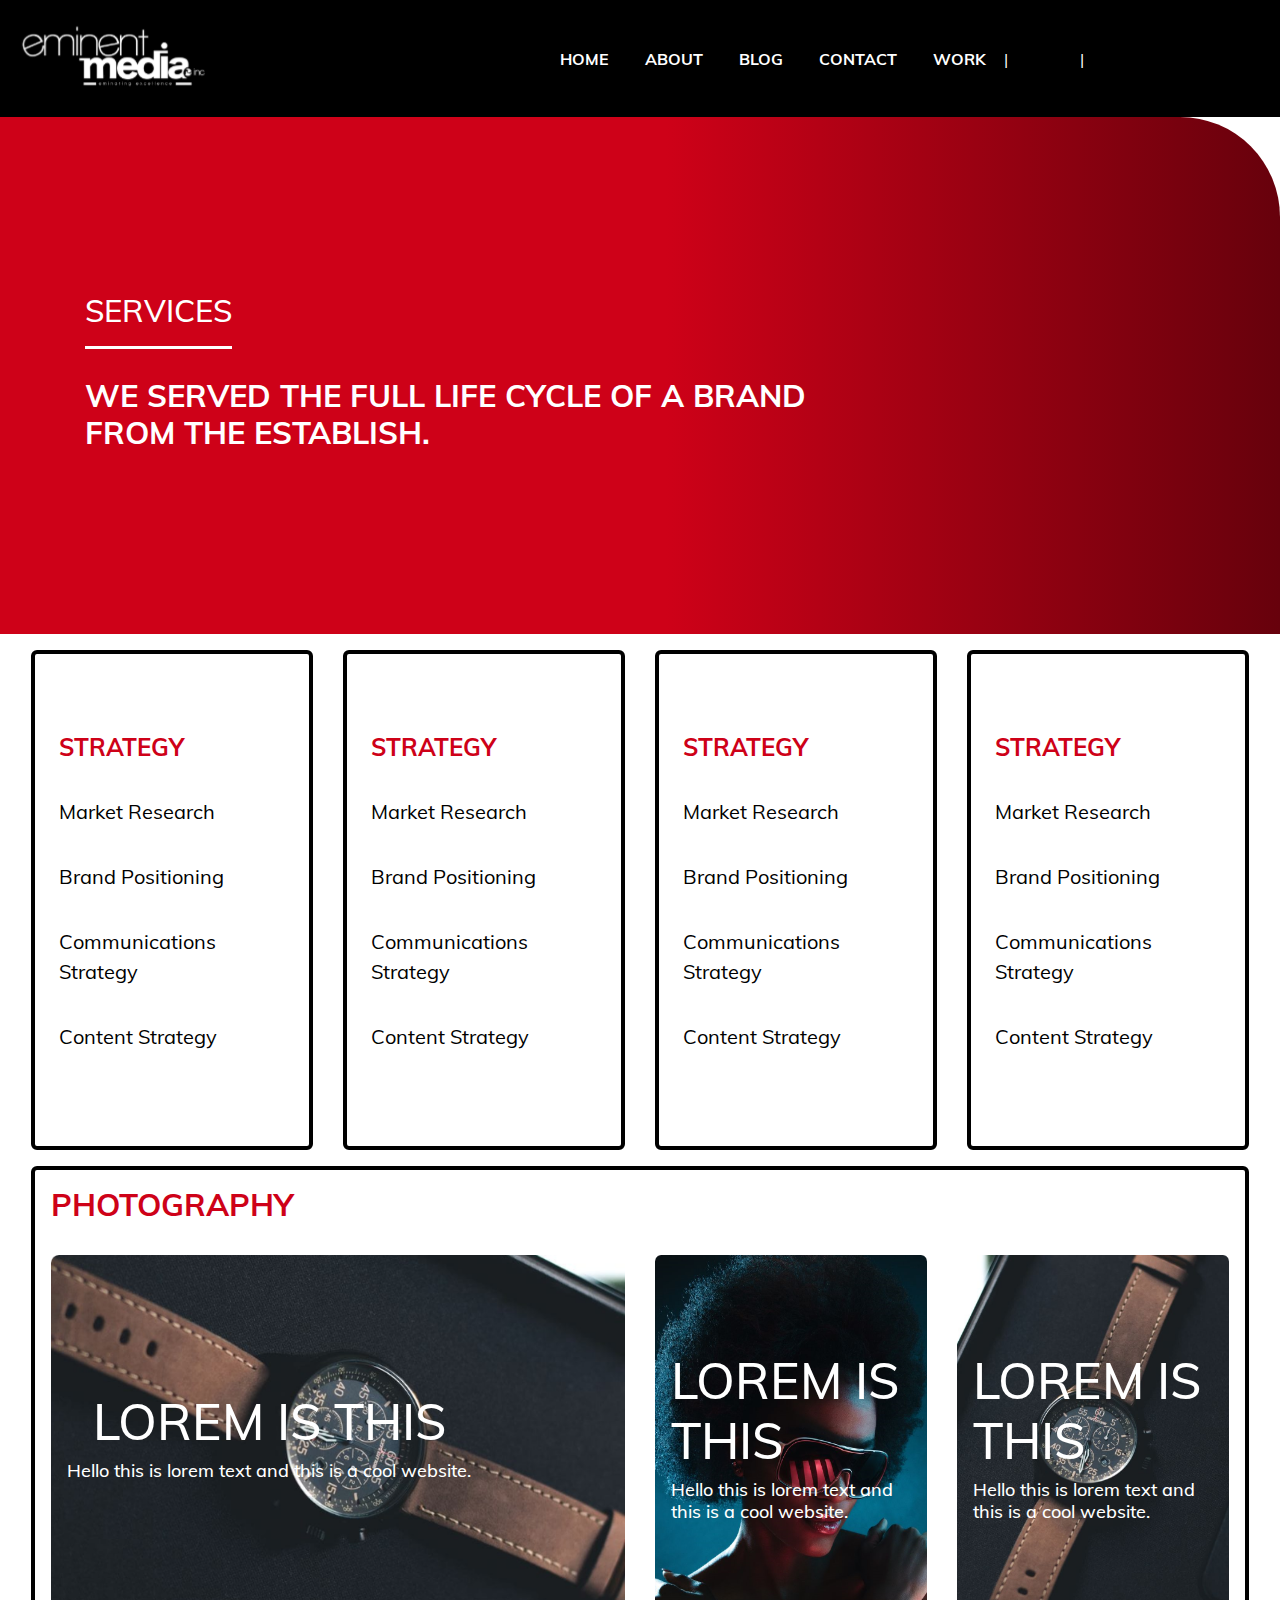
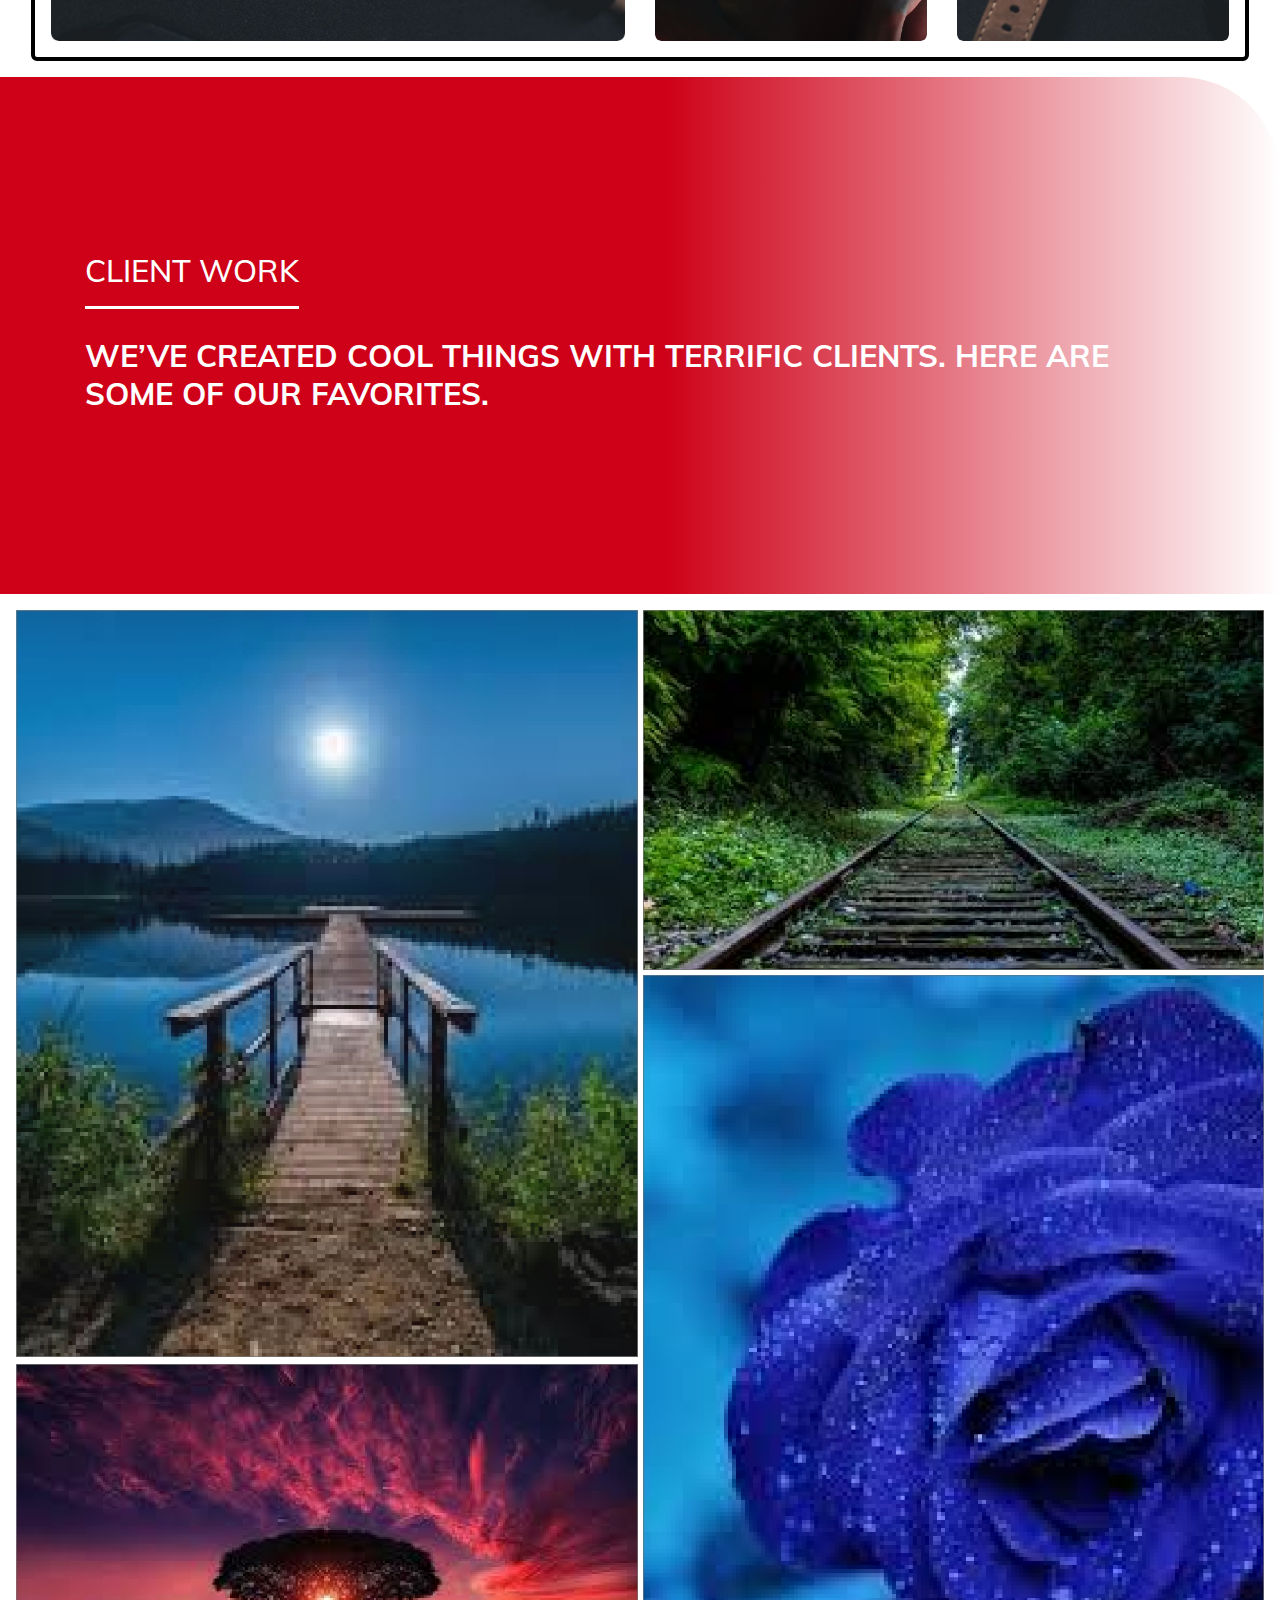
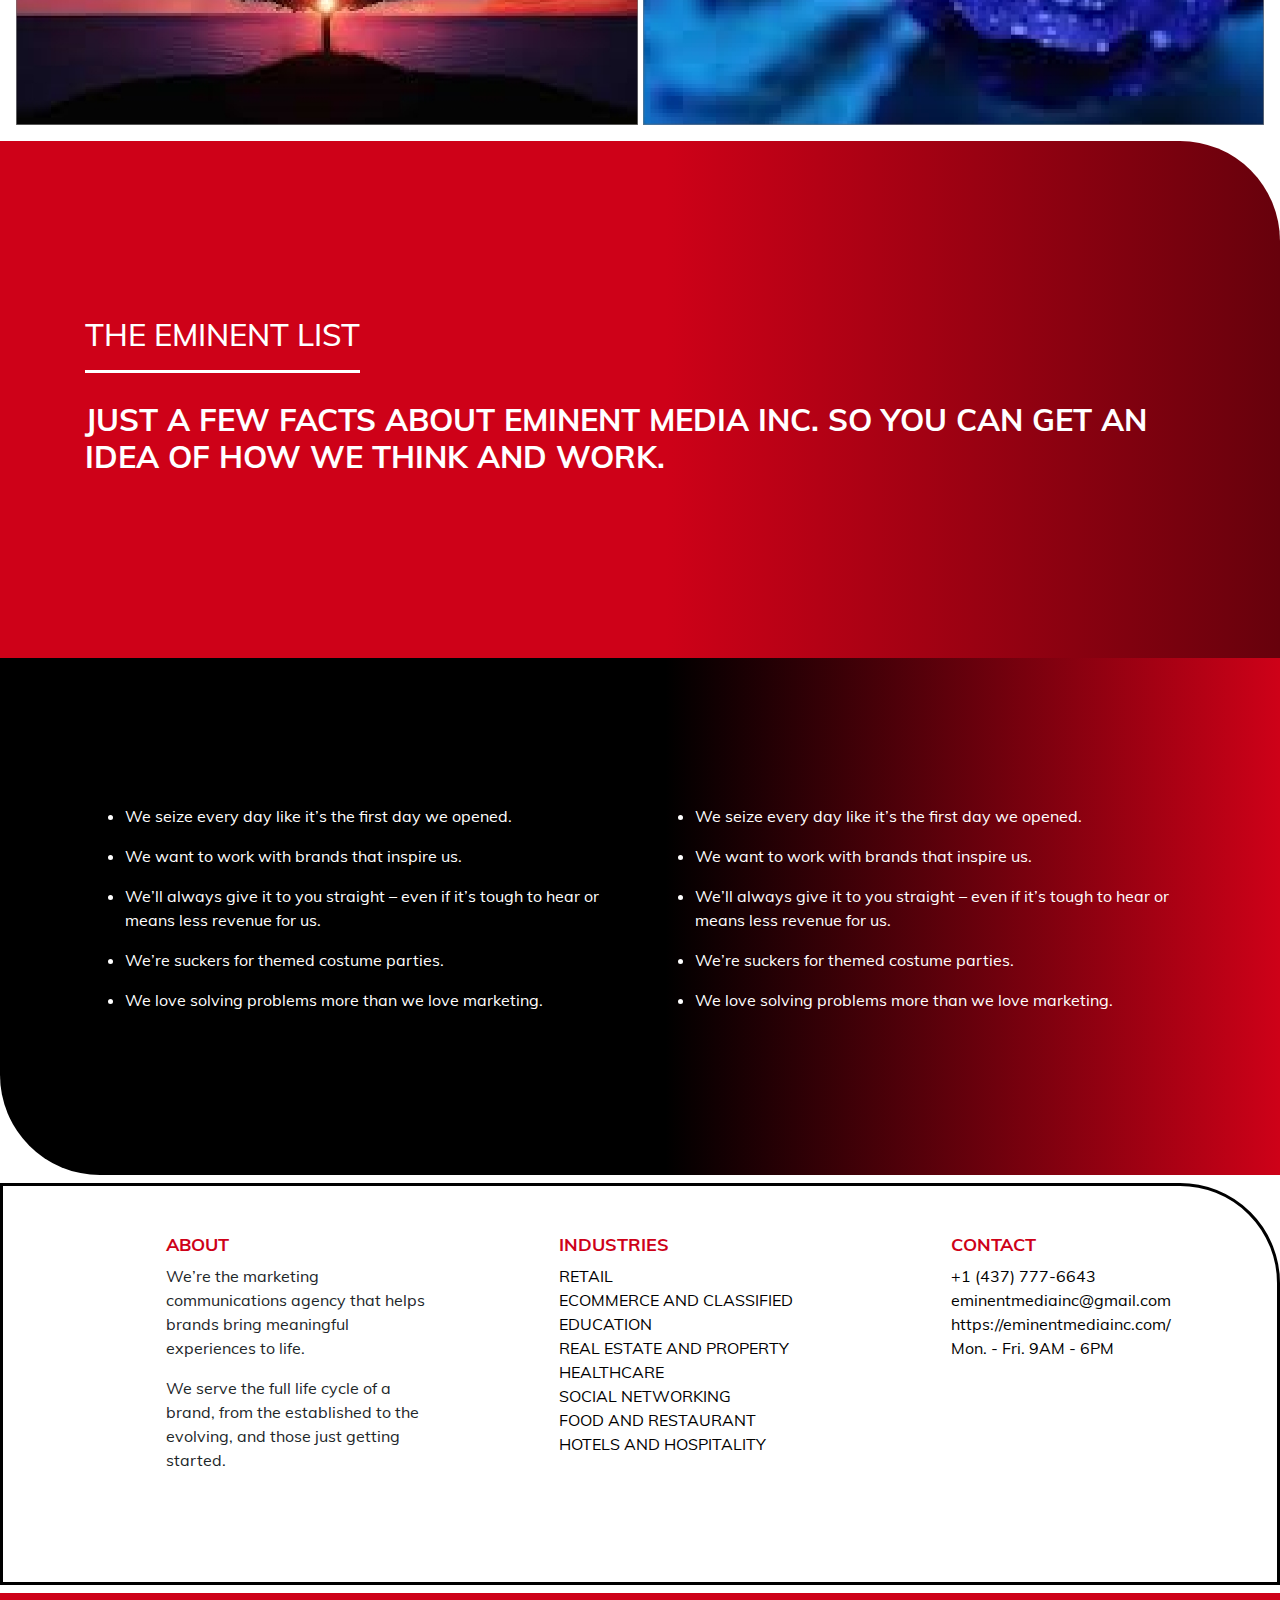
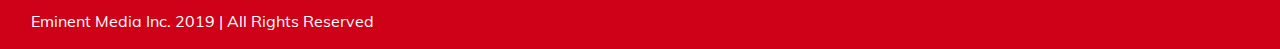
==== commit b8b6e478: "Changes." ====
--- a/index.html
+++ b/index.html
@@ -36,7 +36,8 @@
 						</a>
 					</li>
 					<li class="nav-item dropdown-hover">
-						<a href="javascript:void(0);" class="nav-link dropbtn text-white bold text-uppercase"><i class="far fa-gem"></i> About
+						<a href="javascript:void(0);" class="nav-link dropbtn text-white bold text-uppercase"><i
+								class="far fa-gem"></i> About
 							<i class="fa fa-caret-down"></i>
 						</a>
 						<div class="dropdown-content border_bottom_left_radius_30">
@@ -65,10 +66,12 @@
 						<a class="nav-link text-white bold text-uppercase" href="javascript:void(0);">Blog</a>
 					</li>
 					<li class="nav-item">
-						<a class="nav-link text-white bold text-uppercase" href="javascript:void(0);"><i class="fas fa-phone"></i> Contact</a>
+						<a class="nav-link text-white bold text-uppercase" href="javascript:void(0);"><i
+								class="fas fa-phone"></i> Contact</a>
 					</li>
 					<li class="nav-item dropdown-hover">
-						<a href="javascript:void(0);" class="nav-link dropbtn text-white bold text-uppercase"><i class="fas fa-briefcase"></i> Work
+						<a href="javascript:void(0);" class="nav-link dropbtn text-white bold text-uppercase"><i
+								class="fas fa-briefcase"></i> Work
 							<i class="fa fa-caret-down"></i>
 						</a>
 						<div class="dropdown-content border_bottom_left_radius_30">
@@ -204,94 +207,149 @@
 			</div>
 		</nav>
 	</header>
-	<div class="jumbotron jumbotron-fluid black_red_gradient_bg_light border_top_right_radius">
+	<div class="black_red_gradient_bg_light border_top_right_radius height_517 d-flex align-items-center">
 		<div class="container">
-			<h3 class="text-white border_bottom_fat border--white pb-3 w-25">SERVICES</h3>
-			<h3 class="text-white pt-3">WE SERVED THE FULL LIFE CYCLE OF A BRAND <br> FROM THE ESTABLISH.
+			<h3 class="text-white border_bottom_fat border--white pb-3 d-inline">SERVICES</h3>
+			<h3 class="text-white pt-5 bold">WE SERVED THE FULL LIFE CYCLE OF A BRAND <br> FROM THE ESTABLISH.
 			</h3>
 		</div>
 	</div>
 	<div class="services p-3">
 		<div class="container-fluid">
 			<div class="row">
-				<div class="col-xl-3 col-md-6 col-sm-12">
-					<div class="border-4px border_radius_6 p-4 w-100 h-100">
-						<h4 class="color_red mb-3">STRATEGY</h4>
-						<ul>
-							<li>Market Research</li>
-							<li>Brand Positioning</li>
-							<li>Communications Strategy</li>
-							<li>Content Strategy</li>
-						</ul>
-					</div>
-				</div>
-				<div class="col-xl-3 col-md-6 col-sm-12">
-					<div class="border-4px border_radius_6 p-4 w-100 h-100">
-						<h4 class="color_red mb-3">CREATIVE</h4>
-						<ul>
-							<li>Visual Identity</li>
-							<li>Graphic Design</li>
-							<li>Content Creation</li>
-							<li>Print + Multimedia</li>
-							<li>Photography + Video</li>
-						</ul>
-					</div>
-				</div>
-				<div class="col-xl-3 col-md-6 col-sm-12">
-					<div class="border-4px border_radius_6 p-4 w-100 h-100">
-						<h4 class="color_red mb-3">COMMUNICATION</h4>
-						<ul>
-							<li>Public Relations</li>
-							<li>Advertising</li>
-							<li>Event Marketing</li>
-							<li>Crisis Management</li>
-						</ul>
-					</div>
-				</div>
-				<div class="col-xl-3 col-md-6 col-sm-12">
-					<div class="border-4px border_radius_6 p-4 w-100 h-100">
-						<h4 class="color_red mb-3">WEB DEVELOPMENT</h4>
-						<ul>
-							<li>UI/UX Design</li>
-							<li>Responsive Design</li>
-							<li>Front- End Development</li>
-							<li>Back-End Development</li>
-							<li>Search Engine Optimization</li>
-						</ul>
-					</div>
-				</div>
+				<div class="col-xl-3 col-md-6 col-sm-12 card_show">
+					<div class="card_group position-relative">
+						<div class="border-4px border_radius_6 p-4 w-100 h-100 d-flex flex-column justify-content-center">
+							<h4 class="color_red m-0 bold">STRATEGY</h4>
+							<ul>
+								<li>Market Research</li>
+								<li>Brand Positioning</li>
+								<li>Communications Strategy</li>
+								<li>Content Strategy</li>
+							</ul>
+						</div>
+						<div class="card_hover d-none border-4px border_radius_6 p-4 w-100 h-100">
+							<h4 class="color_white mb-3">Lorem</h4>
+							<p class="color_white">Lorem ipsum dolor sit amet consectetur adipisicing elit. Possimus sed id eum commodi hic
+								delectus omnis incidunt minus iusto officia nihil aspernatur quasi dolores, at vero,
+								voluptsicingectupti incidunt suscipit, molestiae voluptatibus accusantium. Sapiente eius est rem cupiditate quasi mollitia non debitis laboriosam exercitationem id. Lorem ipsum dolor sit amet consectetur, adipisicing elit. Ratione eveniet quibusdam soluta. Quam repudiandae laboriosam incidunt ipsam numquam fugiat, libero nam quos eius, autem voluptatibus, in ducimus dignissimos quae error!</p>
+						</div>
+					</div>
+				</div>
+				<div class="col-xl-3 col-md-6 col-sm-12 card_show">
+					<div class="card_group position-relative">
+						<div class="border-4px border_radius_6 p-4 w-100 h-100 d-flex flex-column justify-content-center">
+							<h4 class="color_red m-0 bold">STRATEGY</h4>
+							<ul>
+								<li>Market Research</li>
+								<li>Brand Positioning</li>
+								<li>Communications Strategy</li>
+								<li>Content Strategy</li>
+							</ul>
+						</div>
+						<div class="card_hover d-none border-4px border_radius_6 p-4 w-100 h-100">
+							<h4 class="color_white mb-3">Lorem</h4>
+							<p class="color_white">Lorem ipsum dolor sit amet consectetur adipisicing elit. Possimus sed id eum commodi hic
+								delectus omnis incidunt minus iusto officia nihil aspernatur quasi dolores, at vero,
+								voluptsicingectupti incidunt suscipit, molestiae voluptatibus accusantium. Sapiente eius est rem cupiditate quasi mollitia non debitis laboriosam exercitationem id. Lorem ipsum dolor sit amet consectetur, adipisicing elit. Ratione eveniet quibusdam soluta. Quam repudiandae laboriosam incidunt ipsam numquam fugiat, libero nam quos eius, autem voluptatibus, in ducimus dignissimos quae error!</p>
+						</div>
+					</div>
+				</div>
+				<div class="col-xl-3 col-md-6 col-sm-12 card_show">
+					<div class="card_group position-relative">
+						<div class="border-4px border_radius_6 p-4 w-100 h-100 d-flex flex-column justify-content-center">
+							<h4 class="color_red m-0 bold">STRATEGY</h4>
+							<ul>
+								<li>Market Research</li>
+								<li>Brand Positioning</li>
+								<li>Communications Strategy</li>
+								<li>Content Strategy</li>
+							</ul>
+						</div>
+						<div class="card_hover d-none border-4px border_radius_6 p-4 w-100 h-100">
+							<h4 class="color_white mb-3">Lorem</h4>
+							<p class="color_white">Lorem ipsum dolor sit amet consectetur adipisicing elit. Possimus sed id eum commodi hic
+								delectus omnis incidunt minus iusto officia nihil aspernatur quasi dolores, at vero,
+								voluptsicingectupti incidunt suscipit, molestiae voluptatibus accusantium. Sapiente eius est rem cupiditate quasi mollitia non debitis laboriosam exercitationem id. Lorem ipsum dolor sit amet consectetur, adipisicing elit. Ratione eveniet quibusdam soluta. Quam repudiandae laboriosam incidunt ipsam numquam fugiat, libero nam quos eius, autem voluptatibus, in ducimus dignissimos quae error!</p>
+						</div>
+					</div>
+				</div>
+				<div class="col-xl-3 col-md-6 col-sm-12 card_show">
+					<div class="card_group position-relative">
+						<div class="border-4px border_radius_6 p-4 w-100 h-100 d-flex flex-column justify-content-center">
+							<h4 class="color_red m-0 bold">STRATEGY</h4>
+							<ul>
+								<li>Market Research</li>
+								<li>Brand Positioning</li>
+								<li>Communications Strategy</li>
+								<li>Content Strategy</li>
+							</ul>
+						</div>
+						<div class="card_hover d-none border-4px border_radius_6 p-4 w-100 h-100">
+							<h4 class="color_white mb-3">Lorem</h4>
+							<p class="color_white">Lorem ipsum dolor sit amet consectetur adipisicing elit. Possimus sed id eum commodi hic
+								delectus omnis incidunt minus iusto officia nihil aspernatur quasi dolores, at vero,
+								voluptsicingectupti incidunt suscipit, molestiae voluptatibus accusantium. Sapiente eius est rem cupiditate quasi mollitia non debitis laboriosam exercitationem id. Lorem ipsum dolor sit amet consectetur, adipisicing elit. Ratione eveniet quibusdam soluta. Quam repudiandae laboriosam incidunt ipsam numquam fugiat, libero nam quos eius, autem voluptatibus, in ducimus dignissimos quae error!</p>
+						</div>
+					</div>
+				</div>
+
 			</div>
 
 			<div class="photography border-4px border_radius_6 mt-3 p-3">
-				<h3 class="color_red mb-3">
+				<h3 class="color_red mb-3 bold">
 					PHOTOGRAPHY
 				</h3>
 				<div class="row">
 					<div class="col-lg-6 col-md-12">
-						<img src="./img/watch_photography.png" alt="">
+						<div class="overflow-hidden border_radius_6 position-relative img_hover h-100">
+							<img src="./img/watch_photography.png" alt="">
+							<div class="overlay_image p-3">
+								<h2 class="color_white text-uppercase">
+									Lorem is this
+								</h2>
+								<h5 class="color_white">Hello this is lorem text and this is a cool website.</h5>
+							</div>
+						</div>
 					</div>
 					<div class="col-lg-3 col-md-6">
-						<img src="./img/girl_photography.png" alt="">
+						<div class="overflow-hidden border_radius_6 position-relative img_hover h-100">
+							<img src="./img/girl_photography.png" alt="">
+							<div class="overlay_image p-3">
+								<h2 class="color_white text-uppercase">
+									Lorem is this
+								</h2>
+								<h5 class="color_white">Hello this is lorem text and this is a cool website.</h5>
+							</div>
+						</div>
 					</div>
 					<div class="col-lg-3 col-md-6">
-						<img src="./img/watch_2_photography.png" alt="">
+						<div class="overflow-hidden border_radius_6 position-relative img_hover h-100">
+							<img src="./img/watch_2_photography.png" alt="">
+							<div class="overlay_image p-3">
+								<h2 class="color_white text-uppercase">
+									Lorem is this
+								</h2>
+								<h5 class="color_white">Hello this is lorem text and this is a cool website.</h5 class="color_white">
+							</div>
+						</div>
 					</div>
 				</div>
 			</div>
 
 		</div>
 	</div>
-	<div class="jumbotron jumbotron-fluid red_white_gradient_bg border_top_right_radius">
+	<div class="red_white_gradient_bg border_top_right_radius height_517 d-flex align-items-center">
 		<div class="container">
-			<h3 class="text-white border_bottom_fat border--white pb-3 w-25">CLIENT WORK</h3>
-			<h3 class="text-white pt-3">WE’VE CREATED COOL THINGS WITH TERRIFIC CLIENTS. HERE ARE SOME OF OUR FAVORITES.
+			<h3 class="text-white border_bottom_fat border--white pb-3 d-inline">CLIENT WORK</h3>
+			<h3 class="text-white pt-5 bold">WE’VE CREATED COOL THINGS WITH TERRIFIC CLIENTS. HERE ARE SOME OF OUR FAVORITES.
 			</h3>
 		</div>
 	</div>
 	<div class="p-3">
 		<div class="photo_gallery">
 			<div class="gallery_column gallery_column_1">
-				<div class="position-relative">
+				<div class="position-relative overflow-hidden">
 					<img src="img/first-moon.jpg" alt="">
 					<div class="column_overlay d-flex justify-content-center align-items-center">
 						<a href="javascript:void(0);" class="text-center">
@@ -306,7 +364,7 @@
 				</div>
 			</div>
 			<div class="gallery_column gallery_column_2">
-				<div class="position-relative">
+				<div class="position-relative overflow-hidden">
 					<img src="img/train.jpg" alt="">
 					<div class="column_overlay d-flex justify-content-center align-items-center">
 						<a href="javascript:void(0);" class="text-center">
@@ -321,7 +379,7 @@
 				</div>
 			</div>
 			<div class="gallery_column gallery_column_3">
-				<div class="position-relative">
+				<div class="position-relative overflow-hidden">
 					<img src="img/pink-evening.jpg" alt="">
 					<div class="column_overlay d-flex justify-content-center align-items-center">
 						<a href="javascript:void(0);" class="text-center">
@@ -336,7 +394,7 @@
 				</div>
 			</div>
 			<div class="gallery_column gallery_column_4">
-				<div class="position-relative">
+				<div class="position-relative overflow-hidden">
 					<img src="img/blue-rose.jpg" alt="">
 					<div class="column_overlay d-flex justify-content-center align-items-center">
 						<a href="javascript:void(0);" class="text-center">
@@ -352,15 +410,14 @@
 			</div>
 		</div>
 	</div>
-	<div class="jumbotron jumbotron-fluid red_white_gradient_bg border_top_right_radius">
+	<div class="black_red_gradient_bg_light border_top_right_radius height_517 d-flex align-items-center">
 		<div class="container">
-			<h3 class="text-white border_bottom_fat border--white pb-3 w-25">THE EMINENT LIST</h3>
-			<h3 class="text-white pt-3">JUST A FEW FACTS ABOUT EMINENT MEDIA INC. SO YOU CAN GET AN IDEA OF HOW <br>WE
-				THINK AND WORK.
+			<h3 class="text-white border_bottom_fat border--white pb-3 d-inline">THE EMINENT LIST</h3>
+			<h3 class="text-white pt-5 bold">JUST A FEW FACTS ABOUT EMINENT MEDIA INC. SO YOU CAN GET AN IDEA OF HOW WE THINK AND WORK. 
 			</h3>
 		</div>
 	</div>
-	<div class="jumbotron jumbotron-fluid black_red_gradient_bg border_bottom_left_radius">
+	<div class="black_red_gradient_bg height_517 border_bottom_left_radius d-flex align-items-center">
 		<div class="container">
 			<div class="row">
 				<div class="col-lg-6">
@@ -432,7 +489,7 @@
 				<div class="row">
 					<div class="col-lg-4 col-md-6">
 						<div class="column-inner">
-							<h5 class="bold">
+							<h5 class="bold color_red">
 								ABOUT
 							</h5>
 							<p>
@@ -448,7 +505,7 @@
 					</div>
 					<div class="col-lg-4 col-md-6">
 						<div class="column-inner">
-							<h5 class="bold">INDUSTRIES</h5>
+							<h5 class="bold color_red">INDUSTRIES</h5>
 							<ul>
 								<li>
 									<a href="javascript:void(0);" class="color_black color_red_hover">RETAIL</a>
@@ -487,7 +544,7 @@
 					</div>
 					<div class="col-lg-4 col-md-6">
 						<div class="column-inner">
-							<h5 class="bold">
+							<h5 class="bold color_red">
 								CONTACT
 							</h5>
 							<ul>
--- a/css/style.css
+++ b/css/style.css
@@ -213,7 +213,7 @@
 }
 
 h5 {
-  font-size: 20px;
+  font-size: 18px;
 }
 
 .bold {
@@ -275,6 +275,10 @@
 .column-inner ul {
   list-style: none;
   padding-left: 0px;
+}
+
+.height_517 {
+  min-height: 517px;
 }
 
 .main_navigation {
@@ -324,11 +328,11 @@
 }
 
 .footer .column-inner p {
-  font-size: 18px;
+  font-size: 16px;
 }
 
 .footer .column-inner a {
-  font-size: 18px;
+  font-size: 16px;
 }
 
 #more {
@@ -397,6 +401,8 @@
 .gallery_column img {
   vertical-align: middle;
   width: 100%;
+  -webkit-transition: all 1s;
+  transition: all 1s;
 }
 
 .column_overlay {
@@ -407,6 +413,10 @@
 
 .column_overlay a {
   text-decoration: none;
+}
+
+.gallery_column:hover img {
+  scale: 1.2;
 }
 
 .gallery_column:hover .column_overlay {
@@ -425,7 +435,7 @@
 }
 
 .services ul li {
-  margin-bottom: 20px;
+  margin-top: 35px;
   color: var(--color_black);
   font-size: 20px;
 }
@@ -434,6 +444,51 @@
   height: 100%;
   width: 100%;
   padding-top: 15px;
+  -webkit-transition: all 0.4s;
+  transition: all 0.4s;
+}
+
+.services .photography .img_hover:hover img {
+  scale: 1.2;
+  -webkit-filter: brightness(0.6);
+          filter: brightness(0.6);
+}
+
+.services .photography .overlay_image {
+  display: -webkit-box;
+  display: -ms-flexbox;
+  display: flex;
+  -webkit-box-orient: vertical;
+  -webkit-box-direction: normal;
+      -ms-flex-direction: column;
+          flex-direction: column;
+  -webkit-box-pack: center;
+      -ms-flex-pack: center;
+          justify-content: center;
+  position: absolute;
+  height: 100%;
+  z-index: 1;
+  top: 0;
+  -webkit-box-align: center;
+      -ms-flex-align: center;
+          align-items: center;
+}
+
+.services .card_group {
+  height: 500px;
+}
+
+.services .card_show:hover .card_hover {
+  display: block !important;
+}
+
+.services .card_hover {
+  position: absolute;
+  top: 0;
+  height: 100%;
+  z-index: 1;
+  width: 100%;
+  background-color: var(--color_red);
 }
 
 .team .personsData {
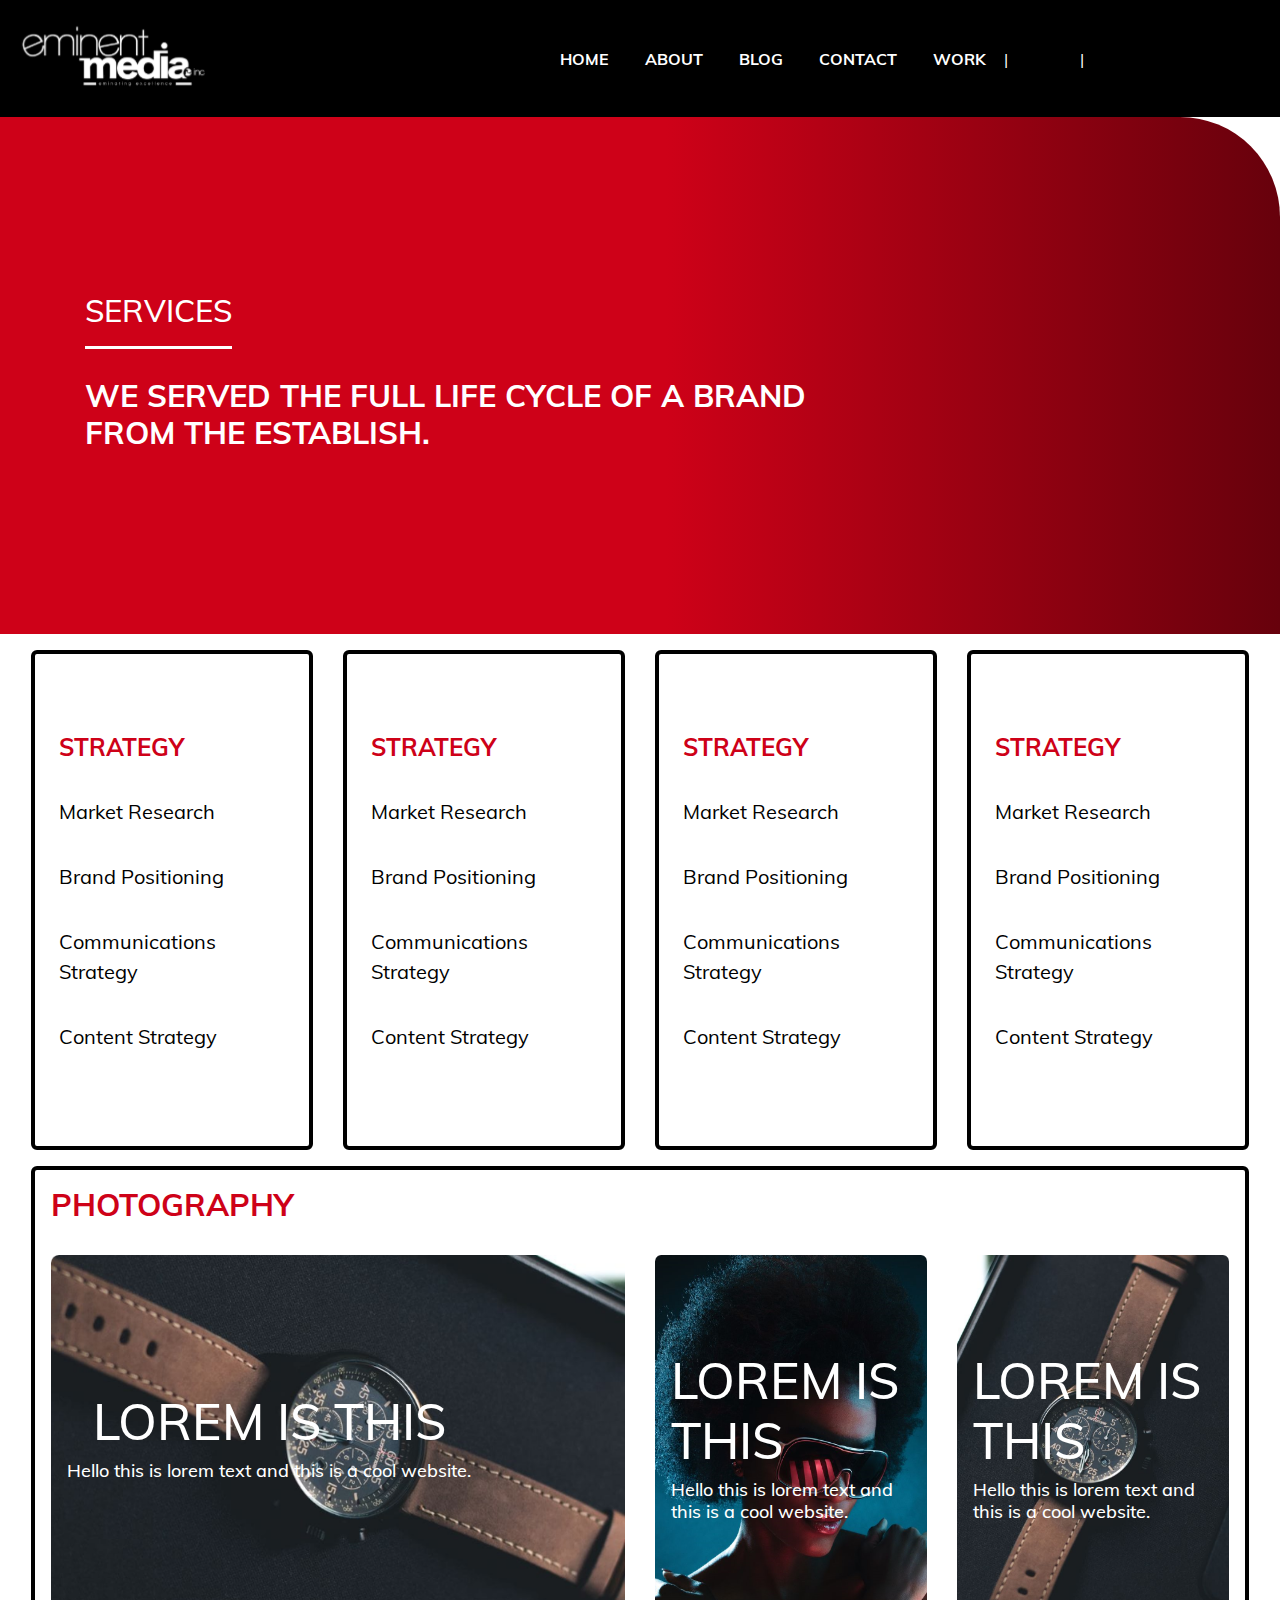
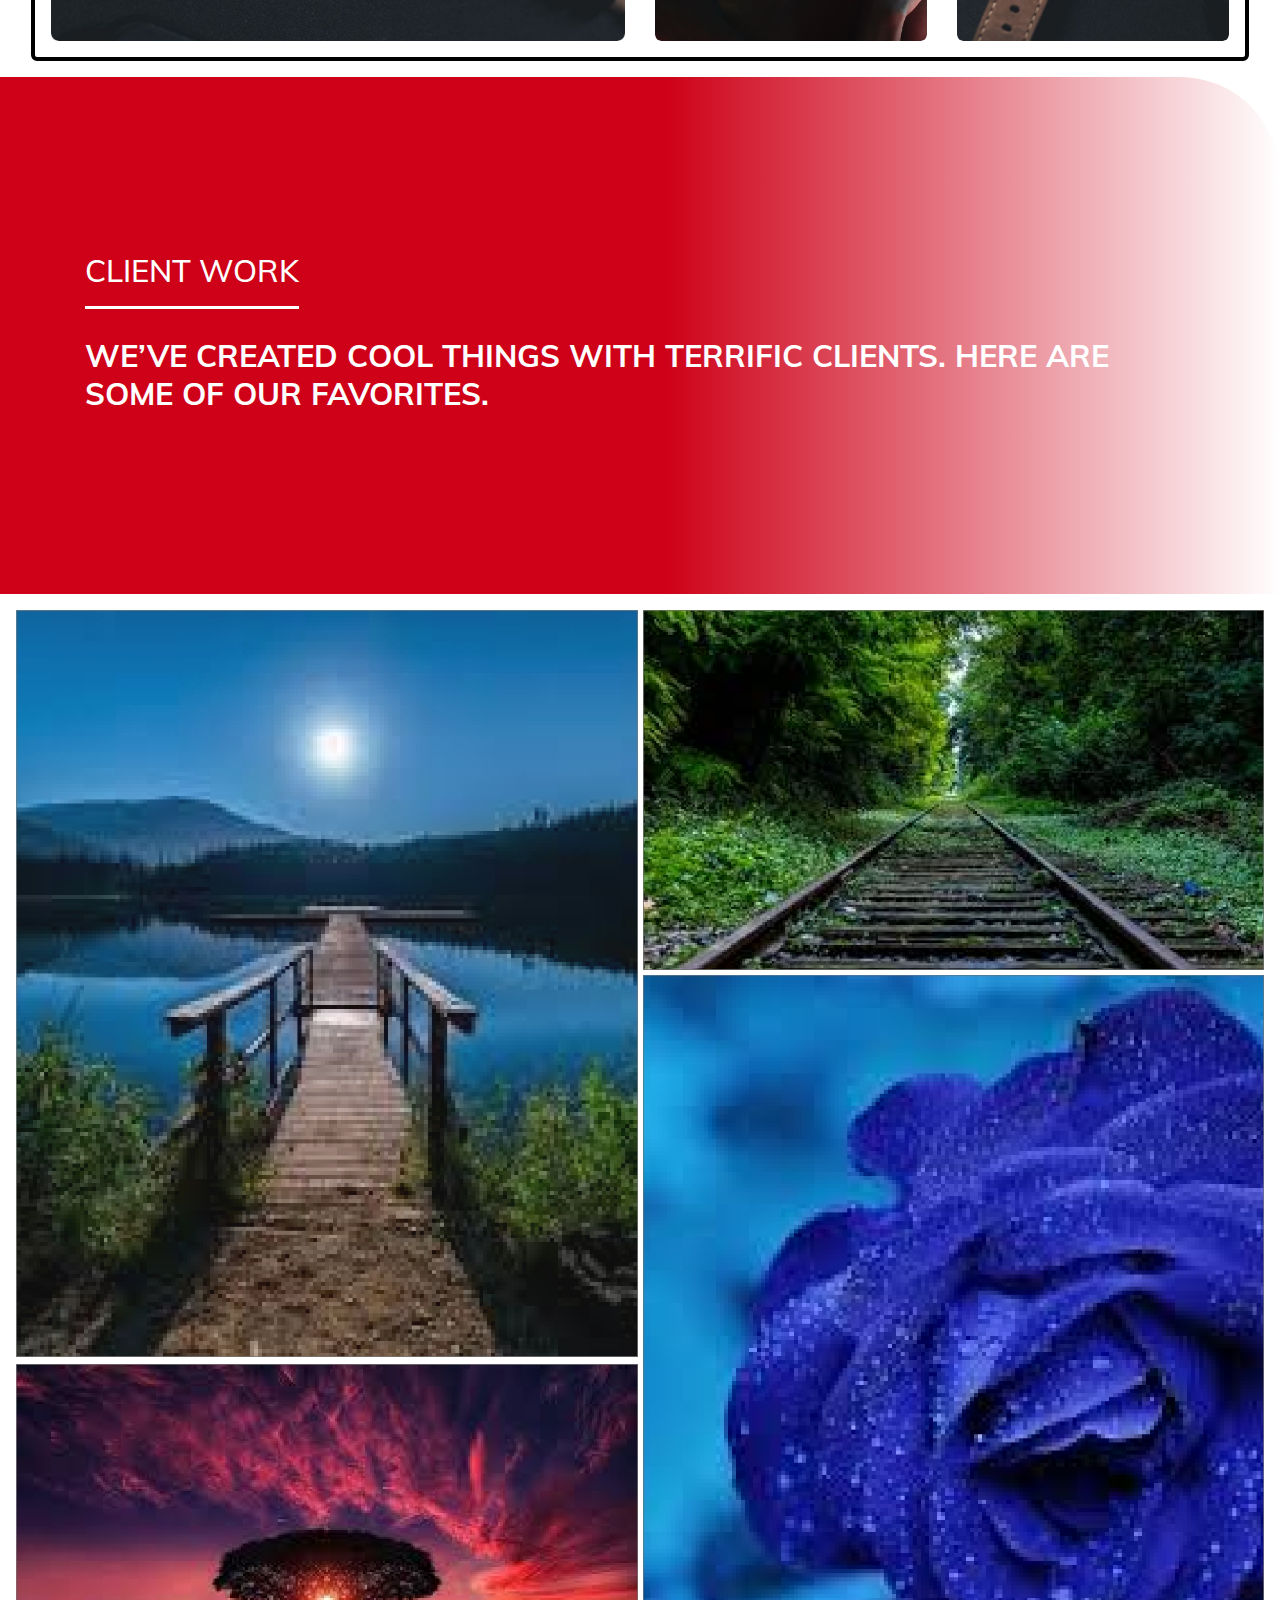
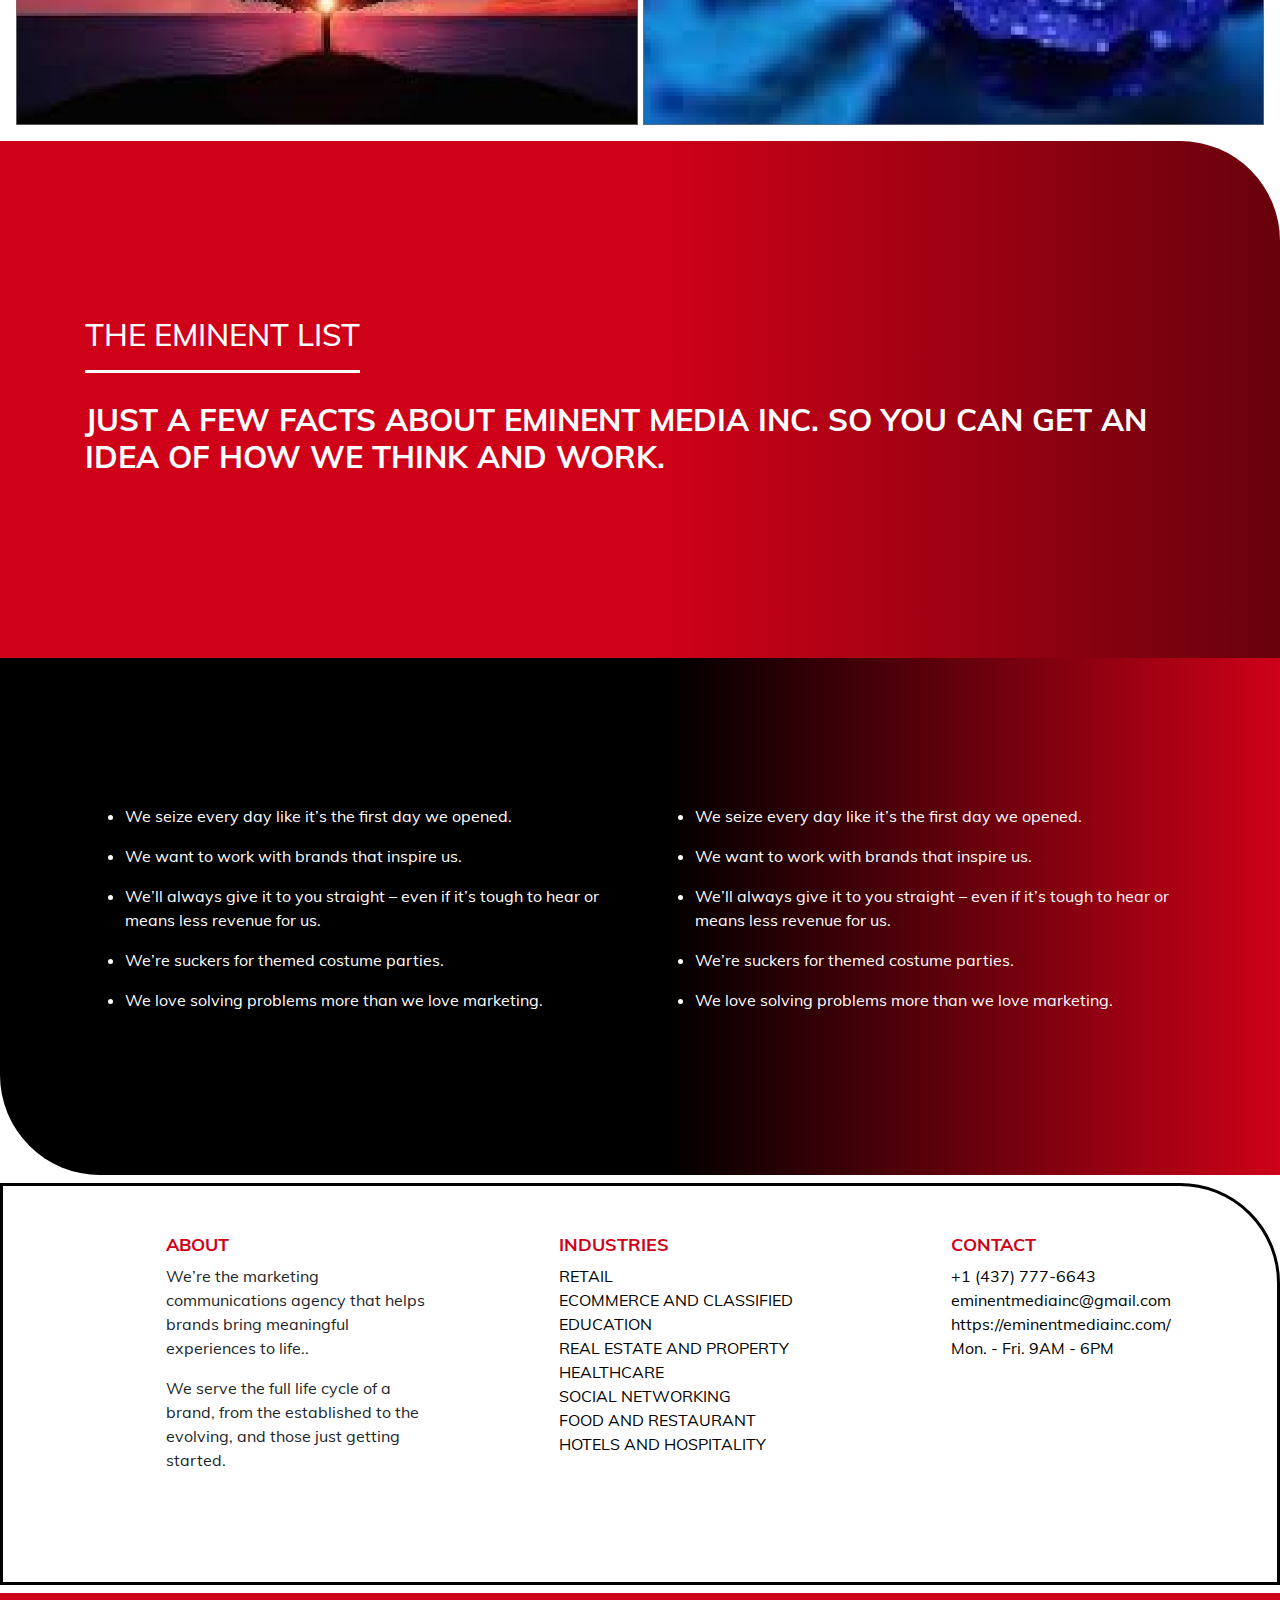
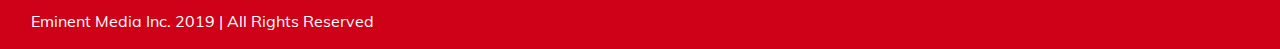
==== commit bc325f95: "Changes." ====
--- a/index.html
+++ b/index.html
@@ -495,7 +495,7 @@
 							<p>
 								We’re the marketing communications agency that helps brands bring meaningful experiences
 								to
-								life.
+								life..
 							</p>
 							<p>
 								We serve the full life cycle of a brand, from the established
